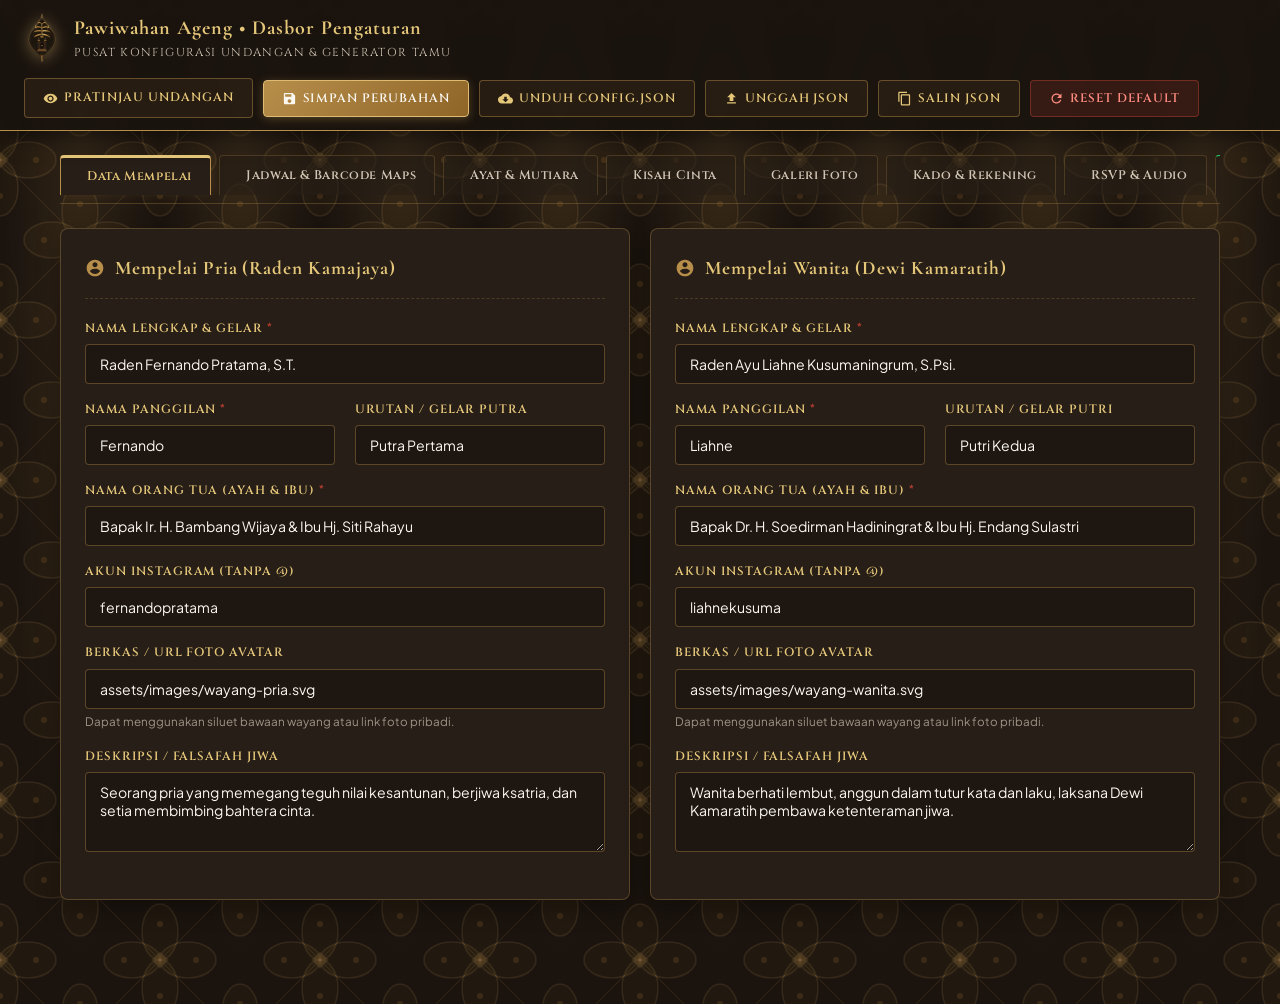
==== admin.html @ ea319f53 "first commit" ====
<!DOCTYPE html>
<html lang="id">
<head>
  <meta charset="UTF-8">
  <meta name="viewport" content="width=device-width, initial-scale=1.0">
  <title>Panel Pengaturan Undangan &amp; Generator Tamu — Javanese Wayang Heritage</title>
  <meta name="description" content="Dashboard pengaturan konten undangan pernikahan adat Jawa dan generator tautan tamu undangan.">
  <link rel="icon" type="image/svg+xml" href="assets/images/gunungan.svg">

  <!-- Core Stylesheets -->
  <link rel="stylesheet" href="assets/css/variables.css">
  <link rel="stylesheet" href="assets/css/base.css">
  <link rel="stylesheet" href="assets/css/admin.css">
</head>
<body class="admin-body">

  <!-- ========================================================================
       TOP NAVBAR / ACTION BAR
       ======================================================================== -->
  <header class="admin-navbar">
    <div class="admin-brand">
      <img src="assets/images/gunungan.svg" alt="Gunungan Wayang" class="admin-logo-img">
      <div>
        <h1 class="admin-brand-title">Pawiwahan Ageng &bull; Dasbor Pengaturan</h1>
        <div class="admin-brand-subtitle">Pusat Konfigurasi Undangan &amp; Generator Tamu</div>
      </div>
    </div>

    <div class="admin-actions">
      <a href="index.html" target="_blank" class="adm-btn adm-btn-outline" title="Buka Pratinjau Undangan di Tab Baru">
        <svg viewBox="0 0 24 24"><path d="M12 4.5C7 4.5 2.73 7.61 1 12c1.73 4.39 6 7.5 11 7.5s9.27-3.11 11-7.5c-1.73-4.39-6-7.5-11-7.5zM12 17c-2.76 0-5-2.24-5-5s2.24-5 5-5 5 2.24 5 5-2.24 5-5 5zm0-8c-1.66 0-3 1.34-3 3s1.34 3 3 3 3-1.34 3-3-1.34-3-3-3z"/></svg>
        Pratinjau Undangan
      </a>

      <button id="btnSaveConfig" type="button" class="adm-btn adm-btn-primary" title="Simpan perubahan langsung ke browser (LocalStorage)">
        <svg viewBox="0 0 24 24"><path d="M17 3H5c-1.11 0-2 .9-2 2v14c0 1.1.89 2 2 2h14c1.1 0 2-.9 2-2V7l-4-4zm-5 16c-1.66 0-3-1.34-3-3s1.34-3 3-3 3 1.34 3 3-1.34 3-3 3zm3-10H5V5h10v4z"/></svg>
        Simpan Perubahan
      </button>

      <button id="btnDownloadConfig" type="button" class="adm-btn adm-btn-outline" title="Unduh berkas config.json untuk diunggah saat deploy">
        <svg viewBox="0 0 24 24"><path d="M19.35 10.04C18.67 6.59 15.64 4 12 4 9.11 4 6.6 5.64 5.35 8.04 2.34 8.36 0 10.91 0 14c0 3.31 2.69 6 6 6h13c2.76 0 5-2.24 5-5 0-2.64-2.05-4.78-4.65-4.96zM17 13l-5 5-5-5h3V9h4v4h3z"/></svg>
        Unduh config.json
      </button>

      <button id="btnUploadConfig" type="button" class="adm-btn adm-btn-outline" title="Muat berkas config.json dari komputer">
        <svg viewBox="0 0 24 24"><path d="M9 16h6v-6h4l-7-7-7 7h4zm-4 2h14v2H5z"/></svg>
        Unggah JSON
      </button>

      <button id="btnCopyJson" type="button" class="adm-btn adm-btn-outline" title="Salin seluruh isi JSON ke clipboard">
        <svg viewBox="0 0 24 24"><path d="M16 1H4c-1.1 0-2 .9-2 2v14h2V3h12V1zm3 4H8c-1.1 0-2 .9-2 2v14c0 1.1.9 2 2 2h11c1.1 0 2-.9 2-2V7c0-1.1-.9-2-2-2zm0 16H8V7h11v14z"/></svg>
        Salin JSON
      </button>

      <button id="btnResetConfig" type="button" class="adm-btn adm-btn-danger" title="Kembalikan semua setelan ke bawaan awal">
        <svg viewBox="0 0 24 24"><path d="M17.65 6.35C16.2 4.9 14.21 4 12 4c-4.42 0-7.99 3.58-7.99 8s3.57 8 7.99 8c3.73 0 6.84-2.55 7.73-6h-2.08c-.82 2.33-3.04 4-5.65 4-3.31 0-6-2.69-6-6s2.69-6 6-6c1.66 0 3.14.69 4.22 1.78L13 11h7V4l-2.35 2.35z"/></svg>
        Reset Default
      </button>

      <input type="file" id="admFileInput" class="adm-hidden-file" accept=".json">
    </div>
  </header>

  <!-- ========================================================================
       MAIN DASHBOARD CONTAINER
       ======================================================================== -->
  <main class="admin-container">

    <!-- NAVIGATION TABS -->
    <nav class="admin-tabs" aria-label="Navigasi Pengaturan">
      <button type="button" class="admin-tab-btn is-active" data-tab="tabMempelai">
        <svg viewBox="0 0 24 24"><path d="M16 11c1.66 0 2.99-1.34 2.99-3S17.66 5 16 5c-1.66 0-3 1.34-3 3s1.34 3 3 3zm-8 0c1.66 0 2.99-1.34 2.99-3S9.66 5 8 5C6.34 5 5 6.34 5 8s1.34 3 3 3zm0 2c-2.33 0-7 1.17-7 3.5V19h14v-2.5c0-2.33-4.67-3.5-7-3.5zm8 0c-.29 0-.62.02-.97.05 1.16.84 1.97 1.97 1.97 3.45V19h6v-2.5c0-2.33-4.67-3.5-7-3.5z"/></svg>
        Data Mempelai
      </button>

      <button type="button" class="admin-tab-btn" data-tab="tabAcara">
        <svg viewBox="0 0 24 24"><path d="M19 4h-1V2h-2v2H8V2H6v2H5c-1.11 0-1.99.9-1.99 2L3 20c0 1.1.89 2 2 2h14c1.1 0 2-.9 2-2V6c0-1.1-.9-2-2-2zm0 16H5V9h14v11z"/></svg>
        Jadwal &amp; Barcode Maps
      </button>

      <button type="button" class="admin-tab-btn" data-tab="tabQuotes">
        <svg viewBox="0 0 24 24"><path d="M6 17h3l2-4V7H5v6h3zm8 0h3l2-4V7h-6v6h3z"/></svg>
        Ayat &amp; Mutiara
      </button>

      <button type="button" class="admin-tab-btn" data-tab="tabKisah">
        <svg viewBox="0 0 24 24"><path d="M12 21.35l-1.45-1.32C5.4 15.36 2 12.28 2 8.5 2 5.42 4.42 3 7.5 3c1.74 0 3.41.81 4.5 2.09C13.09 3.81 14.76 3 16.5 3 19.58 3 22 5.42 22 8.5c0 3.78-3.4 6.86-8.55 11.54L12 21.35z"/></svg>
        Kisah Cinta
      </button>

      <button type="button" class="admin-tab-btn" data-tab="tabGaleri">
        <svg viewBox="0 0 24 24"><path d="M21 19V5c0-1.1-.9-2-2-2H5c-1.1 0-2 .9-2 2v14c0 1.1.9 2 2 2h14c1.1 0 2-.9 2-2zM8.5 13.5l2.5 3.01L14.5 12l4.5 6H5l3.5-4.5z"/></svg>
        Galeri Foto
      </button>

      <button type="button" class="admin-tab-btn" data-tab="tabHadiah">
        <svg viewBox="0 0 24 24"><path d="M20 6h-2.18c.11-.31.18-.65.18-1 0-1.66-1.34-3-3-3-1.05 0-1.96.54-2.5 1.35l-.5.67-.5-.68C10.96 2.54 10.05 2 9 2 7.34 2 6 3.34 6 5c0 .35.07.69.18 1H4c-1.11 0-1.99.89-1.99 2L2 19c0 1.11.89 2 2 2h16c1.11 0 2-.89 2-2V8c0-1.11-.89-2-2-2zm-5-2c.55 0 1 .45 1 1s-.45 1-1 1-1-.45-1-1 .45-1 1-1zM9 4c.55 0 1 .45 1 1s-.45 1-1 1-1-.45-1-1 .45-1 1-1zm11 15H4v-2h16v2zm0-5H4V8h5.08L7 10.83 8.62 12 11 8.76l1-1.36 1 1.36L15.38 12 17 10.83 14.92 8H20v6z"/></svg>
        Kado &amp; Rekening
      </button>

      <button type="button" class="admin-tab-btn" data-tab="tabAudioRsvp">
        <svg viewBox="0 0 24 24"><path d="M12 3v10.55c-.59-.34-1.27-.55-2-.55-2.21 0-4 1.79-4 4s1.79 4 4 4 4-1.79 4-4V7h4V3h-6z"/></svg>
        RSVP &amp; Audio
      </button>

      <button type="button" class="admin-tab-btn" data-tab="tabGuestGen" style="border-top-color: #25D366; color: #72ECA2;">
        <svg viewBox="0 0 24 24"><path d="M20 2H4c-1.1 0-2 .9-2 2v18l4-4h14c1.1 0 2-.9 2-2V4c0-1.1-.9-2-2-2zm-2 12H6v-2h12v2zm0-3H6V9h12v2zm0-3H6V6h12v2z"/></svg>
        💌 Generator Tamu
      </button>

      <button type="button" class="admin-tab-btn" data-tab="tabBukuRawuh" style="border-top-color: #E5C77A; color: #FFE6A3;">
        <svg viewBox="0 0 24 24"><path d="M18 2H6c-1.1 0-2 .9-2 2v16c0 1.1.9 2 2 2h12c1.1 0 2-.9 2-2V4c0-1.1-.9-2-2-2zM6 4h5v8l-2.5-1.5L6 12V4z"/></svg>
        📖 Buku Rawuh (Data Asli)
      </button>
    </nav>

    <!-- ======================================================================
         TAB 1: DATA MEMPELAI
         ====================================================================== -->
    <section id="tabMempelai" class="admin-tab-panel is-active">
      <div class="adm-grid-2">
        <!-- Mempelai Pria -->
        <div class="admin-card">
          <div class="admin-card-header">
            <h2 class="admin-card-title">
              <svg viewBox="0 0 24 24"><path d="M12 2C6.48 2 2 6.48 2 12s4.48 10 10 10 10-4.48 10-10S17.52 2 12 2zm0 3c1.66 0 3 1.34 3 3s-1.34 3-3 3-3-1.34-3-3 1.34-3 3-3zm0 14.2c-2.5 0-4.71-1.28-6-3.22.03-1.99 4-3.08 6-3.08 1.99 0 5.97 1.09 6 3.08-1.29 1.94-3.5 3.22-6 3.22z"/></svg>
              Mempelai Pria (Raden Kamajaya)
            </h2>
          </div>

          <div class="adm-form-group">
            <label class="adm-label">Nama Lengkap &amp; Gelar <span class="req">*</span></label>
            <input type="text" id="cfgPriaNamaLengkap" class="adm-input" placeholder="Raden Fernando Pratama, S.T.">
          </div>

          <div class="adm-grid-2">
            <div class="adm-form-group">
              <label class="adm-label">Nama Panggilan <span class="req">*</span></label>
              <input type="text" id="cfgPriaNamaPanggilan" class="adm-input" placeholder="Fernando">
            </div>
            <div class="adm-form-group">
              <label class="adm-label">Urutan / Gelar Putra</label>
              <input type="text" id="cfgPriaGelar" class="adm-input" placeholder="Putra Pertama">
            </div>
          </div>

          <div class="adm-form-group">
            <label class="adm-label">Nama Orang Tua (Ayah &amp; Ibu) <span class="req">*</span></label>
            <input type="text" id="cfgPriaOrangTua" class="adm-input" placeholder="Bapak Ir. H. Bambang Wijaya &amp; Ibu Hj. Siti Rahayu">
          </div>

          <div class="adm-form-group">
            <label class="adm-label">Akun Instagram (tanpa @)</label>
            <input type="text" id="cfgPriaInstagram" class="adm-input" placeholder="fernandopratama">
          </div>

          <div class="adm-form-group">
            <label class="adm-label">Berkas / URL Foto Avatar</label>
            <input type="text" id="cfgPriaFoto" class="adm-input" placeholder="assets/images/wayang-pria.svg">
            <div class="adm-help">Dapat menggunakan siluet bawaan wayang atau link foto pribadi.</div>
          </div>

          <div class="adm-form-group">
            <label class="adm-label">Deskripsi / Falsafah Jiwa</label>
            <textarea id="cfgPriaDeskripsi" class="adm-textarea" placeholder="Seorang pria yang memegang teguh nilai kesantunan..."></textarea>
          </div>
        </div>

        <!-- Mempelai Wanita -->
        <div class="admin-card">
          <div class="admin-card-header">
            <h2 class="admin-card-title">
              <svg viewBox="0 0 24 24"><path d="M12 2C6.48 2 2 6.48 2 12s4.48 10 10 10 10-4.48 10-10S17.52 2 12 2zm0 3c1.66 0 3 1.34 3 3s-1.34 3-3 3-3-1.34-3-3 1.34-3 3-3zm0 14.2c-2.5 0-4.71-1.28-6-3.22.03-1.99 4-3.08 6-3.08 1.99 0 5.97 1.09 6 3.08-1.29 1.94-3.5 3.22-6 3.22z"/></svg>
              Mempelai Wanita (Dewi Kamaratih)
            </h2>
          </div>

          <div class="adm-form-group">
            <label class="adm-label">Nama Lengkap &amp; Gelar <span class="req">*</span></label>
            <input type="text" id="cfgWanitaNamaLengkap" class="adm-input" placeholder="Raden Ayu Liahne Kusumaningrum, S.Psi.">
          </div>

          <div class="adm-grid-2">
            <div class="adm-form-group">
              <label class="adm-label">Nama Panggilan <span class="req">*</span></label>
              <input type="text" id="cfgWanitaNamaPanggilan" class="adm-input" placeholder="Liahne">
            </div>
            <div class="adm-form-group">
              <label class="adm-label">Urutan / Gelar Putri</label>
              <input type="text" id="cfgWanitaGelar" class="adm-input" placeholder="Putri Kedua">
            </div>
          </div>

          <div class="adm-form-group">
            <label class="adm-label">Nama Orang Tua (Ayah &amp; Ibu) <span class="req">*</span></label>
            <input type="text" id="cfgWanitaOrangTua" class="adm-input" placeholder="Bapak Dr. H. Soedirman Hadiningrat &amp; Ibu Hj. Endang Sulastri">
          </div>

          <div class="adm-form-group">
            <label class="adm-label">Akun Instagram (tanpa @)</label>
            <input type="text" id="cfgWanitaInstagram" class="adm-input" placeholder="liahnekusuma">
          </div>

          <div class="adm-form-group">
            <label class="adm-label">Berkas / URL Foto Avatar</label>
            <input type="text" id="cfgWanitaFoto" class="adm-input" placeholder="assets/images/wayang-wanita.svg">
            <div class="adm-help">Dapat menggunakan siluet bawaan wayang atau link foto pribadi.</div>
          </div>

          <div class="adm-form-group">
            <label class="adm-label">Deskripsi / Falsafah Jiwa</label>
            <textarea id="cfgWanitaDeskripsi" class="adm-textarea" placeholder="Wanita berhati lembut, anggun dalam tutur kata dan laku..."></textarea>
          </div>
        </div>
      </div>
    </section>

    <!-- ======================================================================
         TAB 2: JADWAL ACARA & BARCODE GOOGLE MAPS
         ====================================================================== -->
    <section id="tabAcara" class="admin-tab-panel">
      <!-- Target Countdown -->
      <div class="admin-card">
        <div class="admin-card-header">
          <h2 class="admin-card-title">Target Hitung Mundur (Countdown Timer)</h2>
        </div>
        <div class="adm-form-group">
          <label class="adm-label">Tanggal &amp; Waktu Dimulainya Acara</label>
          <input type="text" id="cfgCountdownTarget" class="adm-input" placeholder="2026-10-24T08:00:00+07:00">
          <div class="adm-help">Format ISO: YYYY-MM-DDTHH:MM:SS+07:00 (Contoh: 2026-10-24T08:00:00+07:00)</div>
        </div>
      </div>

      <div class="adm-grid-2">
        <!-- Akad Nikah -->
        <div class="admin-card">
          <div class="admin-card-header">
            <h2 class="admin-card-title">Adicara I: Akad Nikah / Ijab Kabul</h2>
          </div>
          <div class="adm-form-group">
            <label class="adm-label">Judul Sesi</label>
            <input type="text" id="cfgAkadJudul" class="adm-input" placeholder="Ijab Kabul / Akad Nikah">
          </div>
          <div class="adm-grid-2">
            <div class="adm-form-group">
              <label class="adm-label">Hari &amp; Pasaran</label>
              <input type="text" id="cfgAkadHari" class="adm-input" placeholder="Sabtu Legi">
            </div>
            <div class="adm-form-group">
              <label class="adm-label">Tanggal Lengkap</label>
              <input type="text" id="cfgAkadTanggal" class="adm-input" placeholder="24 Oktober 2026">
            </div>
          </div>
          <div class="adm-form-group">
            <label class="adm-label">Waktu / Jam Pelaksanaan</label>
            <input type="text" id="cfgAkadWaktu" class="adm-input" placeholder="08.00 - 10.00 WIB">
          </div>
          <div class="adm-form-group">
            <label class="adm-label">Nama Tempat / Gedung</label>
            <input type="text" id="cfgAkadTempat" class="adm-input" placeholder="Pendopo Agung Royal Ambarrukmo">
          </div>
          <div class="adm-form-group">
            <label class="adm-label">Alamat Lengkap Tempat</label>
            <textarea id="cfgAkadAlamat" class="adm-textarea" placeholder="Jl. Laksda Adisucipto No.81, Ambarukmo, Sleman, D.I. Yogyakarta"></textarea>
          </div>
          <div class="adm-form-group">
            <label class="adm-label">Tautan Google Maps</label>
            <input type="url" id="cfgAkadGmapsUrl" class="adm-input" placeholder="https://maps.google.com/?q=...">
          </div>
        </div>

        <!-- Resepsi -->
        <div class="admin-card">
          <div class="admin-card-header">
            <h2 class="admin-card-title">Adicara II: Pahargyan / Resepsi</h2>
          </div>
          <div class="adm-form-group">
            <label class="adm-label">Judul Sesi</label>
            <input type="text" id="cfgResepsiJudul" class="adm-input" placeholder="Pahargyan Temanten / Resepsi">
          </div>
          <div class="adm-grid-2">
            <div class="adm-form-group">
              <label class="adm-label">Hari &amp; Pasaran</label>
              <input type="text" id="cfgResepsiHari" class="adm-input" placeholder="Sabtu Legi">
            </div>
            <div class="adm-form-group">
              <label class="adm-label">Tanggal Lengkap</label>
              <input type="text" id="cfgResepsiTanggal" class="adm-input" placeholder="24 Oktober 2026">
            </div>
          </div>
          <div class="adm-form-group">
            <label class="adm-label">Waktu / Jam Pelaksanaan</label>
            <input type="text" id="cfgResepsiWaktu" class="adm-input" placeholder="11.00 - 14.00 WIB">
          </div>
          <div class="adm-form-group">
            <label class="adm-label">Nama Tempat / Gedung</label>
            <input type="text" id="cfgResepsiTempat" class="adm-input" placeholder="Bale Mangunharjo, Royal Ambarrukmo">
          </div>
          <div class="adm-form-group">
            <label class="adm-label">Alamat Lengkap Tempat</label>
            <textarea id="cfgResepsiAlamat" class="adm-textarea" placeholder="Jl. Laksda Adisucipto No.81, Ambarukmo, Sleman, D.I. Yogyakarta"></textarea>
          </div>
          <div class="adm-form-group">
            <label class="adm-label">Tautan Google Maps</label>
            <input type="url" id="cfgResepsiGmapsUrl" class="adm-input" placeholder="https://maps.google.com/?q=...">
          </div>
        </div>
      </div>

      <!-- BARCODE GOOGLE MAPS CARD CONFIGURATION (PENGGANTI QRIS) -->
      <div class="admin-card" style="border: 1.5px solid var(--color-gold-prada);">
        <div class="admin-card-header">
          <h2 class="admin-card-title">
            <svg viewBox="0 0 24 24"><path d="M12 2C8.13 2 5 5.13 5 9c0 5.25 7 13 7 13s7-7.75 7-13c0-3.87-3.13-7-7-7zm0 9.5c-1.38 0-2.5-1.12-2.5-2.5s1.12-2.5 2.5-2.5 2.5 1.12 2.5 2.5-1.12 2.5-2.5 2.5z"/></svg>
            Barcode Navigasi Google Maps (Pengganti Barcode QRIS)
          </h2>
          <div>
            <label style="cursor: pointer; display: flex; align-items: center; gap: 8px; font-size: 0.82rem; color: var(--color-gold-light);">
              <input type="checkbox" id="cfgBarcodeTampilkan" checked> Tampilkan di Undangan
            </label>
          </div>
        </div>

        <p class="admin-card-desc">
          Barcode QR Code ini menggantikan fungsi QRIS. Tamu dapat memindai barcode menggunakan kamera ponsel pintar mereka untuk membuka rute navigasi Google Maps langsung ke sasana pernikahan.
        </p>

        <div class="adm-grid-2" style="margin-top: 16px;">
          <div>
            <div class="adm-form-group">
              <label class="adm-label">Judul Kartu Barcode</label>
              <input type="text" id="cfgBarcodeJudul" class="adm-input" placeholder="Pindai Barcode Google Maps">
            </div>
            <div class="adm-form-group">
              <label class="adm-label">Tautan URL Google Maps (Akan di-generate otomatis jadi QR Code)</label>
              <input type="url" id="cfgBarcodeUrl" class="adm-input" placeholder="https://maps.google.com/?q=Pendopo+Agung+Royal+Ambarrukmo">
              <div class="adm-help">Setiap perubahan URL di atas akan seketika memperbarui gambar barcode di samping kanan.</div>
            </div>
            <div class="adm-form-group">
              <label class="adm-label">Petunjuk Pemindaian (Deskripsi Singkat)</label>
              <textarea id="cfgBarcodeKet" class="adm-textarea" placeholder="Arahkan kodhak / kamera ponsel panjenengan dhateng kode barcode ing ngandhap menika..."></textarea>
            </div>
          </div>

          <!-- Live QR Code Preview Box -->
          <div>
            <div class="adm-qr-preview-box">
              <div class="adm-qr-img-wrap">
                <img id="admQrPreviewImg" src="" alt="Pratinjau Barcode Google Maps">
              </div>
              <div class="adm-qr-info">
                <h4>Pratinjau Barcode Aktif</h4>
                <p>QR Code ini terhubung langsung ke tautan navigasi Google Maps tempat pernikahan Anda.</p>
                <span class="guest-badge vip">Siap Scan Ponsel</span>
              </div>
            </div>
          </div>
        </div>
      </div>
    </section>

    <!-- ======================================================================
         TAB 3: AYAT & MUTIARA HIKMAH
         ====================================================================== -->
    <section id="tabQuotes" class="admin-tab-panel">
      <div class="admin-card">
        <div class="admin-card-header">
          <h2 class="admin-card-title">Ayat Suci &amp; Falsafah Tresna</h2>
        </div>

        <div class="adm-form-group">
          <label class="adm-label">Teks Ayat Suci / Kutipan Utama</label>
          <textarea id="cfgQuotesTeks" class="adm-textarea" rows="4" placeholder="Dan di antara tanda-tanda (kebesaran)-Nya ialah Dia menciptakan pasangan-pasangan untukmu..."></textarea>
        </div>

        <div class="adm-grid-2">
          <div class="adm-form-group">
            <label class="adm-label">Sumber Kutipan / Ayat</label>
            <input type="text" id="cfgQuotesSumber" class="adm-input" placeholder="QS. Ar-Rum: 21">
          </div>
          <div class="adm-form-group">
            <label class="adm-label">Falsafah Budaya Jawa</label>
            <input type="text" id="cfgQuotesFalsafah" class="adm-input" placeholder="Cakra Manggilingan Tresna — Manunggaling Roso...">
          </div>
        </div>
      </div>
    </section>

    <!-- ======================================================================
         TAB 4: KISAH CINTA (KIDUNG TRESNA)
         ====================================================================== -->
    <section id="tabKisah" class="admin-tab-panel">
      <div class="admin-card">
        <div class="admin-card-header">
          <h2 class="admin-card-title">Kidung Tresna (Timeline Perjalanan Cinta)</h2>
          <button type="button" id="btnAddKisah" class="adm-btn adm-btn-primary adm-btn-sm">+ Tambah Momen</button>
        </div>
        <p class="admin-card-desc">Tambahkan jejak langkah pertemuan, ikrar janji, hingga prosesi pernikahan suci.</p>

        <div id="kisahRepeater" style="margin-top: 16px;">
          <!-- Populated dynamically via admin.js -->
        </div>
      </div>
    </section>

    <!-- ======================================================================
         TAB 5: GALERI FOTO
         ====================================================================== -->
    <section id="tabGaleri" class="admin-tab-panel">
      <div class="admin-card">
        <div class="admin-card-header">
          <h2 class="admin-card-title">Galeri Katresnan (Dokumentasi Foto)</h2>
          <button type="button" id="btnAddGaleri" class="adm-btn adm-btn-primary adm-btn-sm">+ Tambah Foto</button>
        </div>
        <p class="admin-card-desc">Masukkan tautan URL foto prewedding atau dokumentasi pengantin (mendukung URL gambar publik Unsplash, Cloudinary, Imgur, atau assets lokal).</p>

        <div id="galeriRepeater" style="margin-top: 16px;">
          <!-- Populated dynamically via admin.js -->
        </div>
      </div>
    </section>

    <!-- ======================================================================
         TAB 6: KADO & REKENING BANK
         ====================================================================== -->
    <section id="tabHadiah" class="admin-tab-panel">
      <div class="admin-card">
        <div class="admin-card-header">
          <h2 class="admin-card-title">Tandha Katresnan (Kado Digital &amp; Rekening Bank)</h2>
          <button type="button" id="btnAddRekening" class="adm-btn adm-btn-primary adm-btn-sm">+ Tambah Rekening</button>
        </div>

        <div class="adm-form-group">
          <label class="adm-label">Kalimat Pengantar Hadiah Digital</label>
          <textarea id="cfgHadiahDesc" class="adm-textarea" rows="2" placeholder="Doa restu panjenengan sedaya sampun dados berkah..."></textarea>
        </div>

        <div id="rekeningRepeater">
          <!-- Populated dynamically via admin.js -->
        </div>
      </div>

      <!-- Kado Fisik -->
      <div class="admin-card">
        <div class="admin-card-header">
          <h2 class="admin-card-title">Pengiriman Kado Fisik</h2>
        </div>

        <div class="adm-grid-2">
          <div class="adm-form-group">
            <label class="adm-label">Nama Penerima</label>
            <input type="text" id="cfgKadoPenerima" class="adm-input" placeholder="Liahne &amp; Fernando">
          </div>
          <div class="adm-form-group">
            <label class="adm-label">Nomor Telepon / WhatsApp</label>
            <input type="text" id="cfgKadoTelepon" class="adm-input" placeholder="0812-3456-7890">
          </div>
        </div>

        <div class="adm-form-group">
          <label class="adm-label">Alamat Lengkap Pengiriman</label>
          <textarea id="cfgKadoAlamat" class="adm-textarea" placeholder="Komplek Bale Asri No. 12, Caturtunggal, Depok, Sleman, D.I. Yogyakarta 55281"></textarea>
        </div>
      </div>
    </section>

    <!-- ======================================================================
         TAB 7: RSVP & MUSIK
         ====================================================================== -->
    <section id="tabAudioRsvp" class="admin-tab-panel">
      <div class="adm-grid-2">
        <!-- RSVP -->
        <div class="admin-card">
          <div class="admin-card-header">
            <h2 class="admin-card-title">Konfirmasi Kehadiran (RSVP)</h2>
          </div>

          <div class="adm-form-group">
            <label class="adm-label">Nomor WhatsApp Penerima Konfirmasi <span class="req">*</span></label>
            <input type="text" id="cfgRsvpWa" class="adm-input" placeholder="6281234567890">
            <div class="adm-help">Format nomor internasional diawali 62 tanpa spasi atau tanda hubung.</div>
          </div>

          <div class="adm-form-group">
            <label class="adm-label">Pesan Pembuka Default</label>
            <textarea id="cfgRsvpPesan" class="adm-textarea" placeholder="Sugeng rawuh! Kula ngaturaken matur nuwun inggil serat sedhahanipun."></textarea>
          </div>
        </div>

        <!-- Audio -->
        <div class="admin-card">
          <div class="admin-card-header">
            <h2 class="admin-card-title">Musik Latar Belakang (Gamelan / MP3)</h2>
          </div>

          <div class="adm-form-group">
            <label class="adm-label">Judul Gending / Lagu</label>
            <input type="text" id="cfgAudioJudul" class="adm-input" placeholder="Wonderful Gamelan Indonesia Traditional Music">
          </div>

          <div class="adm-form-group">
            <label class="adm-label">Mode Pemutar Audio</label>
            <select id="cfgAudioMode" class="adm-select">
              <option value="file">File MP3 Audio (assets/audio/gamelan.mp3)</option>
              <option value="synthesizer">Synthesizer Gamelan Slendro (Web Audio API Mandiri Rp0)</option>
            </select>
          </div>

          <div class="adm-form-group">
            <label class="adm-label">Lokasi / URL Berkas MP3</label>
            <input type="text" id="cfgAudioSrc" class="adm-input" placeholder="assets/audio/gamelan.mp3">
            <div class="adm-help">Jika file audio tidak ditemukan, sistem otomatis beralih ke synthesizer gamelan mandiri.</div>
          </div>
        </div>
      </div>
    </section>

    <!-- ======================================================================
         TAB 8: GENERATOR TAMU UNDANGAN ("ganerate tamunya jangan lupa")
         ====================================================================== -->
    <section id="tabGuestGen" class="admin-tab-panel">
      <!-- Domain Base URL Setting -->
      <div class="admin-card" style="border: 1.5px solid #25D366;">
        <div class="admin-card-header">
          <h2 class="admin-card-title" style="color: #72ECA2;">
            <svg viewBox="0 0 24 24"><path d="M12 2C6.48 2 2 6.48 2 12s4.48 10 10 10 10-4.48 10-10S17.52 2 12 2zm-1 17.93c-3.95-.49-7-3.85-7-7.93 0-.62.08-1.21.21-1.79L9 15v1c0 1.1.9 2 2 2v1.93zm6.9-2.54c-.26-.81-1-1.39-1.9-1.39h-1v-3c0-.55-.45-1-1-1H8v-2h2c.55 0 1-.45 1-1V7h2c1.1 0 2-.9 2-2v-.41c2.93 1.19 5 4.06 5 7.41 0 2.08-.8 3.97-2.1 5.39z"/></svg>
            Tautan Dasar Website Undangan (Domain URL)
          </h2>
        </div>
        <div class="adm-form-group">
          <label class="adm-label">URL Undangan Pernikahan Anda</label>
          <input type="url" id="guestBaseUrl" class="adm-input" placeholder="https://liahne-fernando.vercel.app/index.html">
          <div class="adm-help">Otomatis mendeteksi domain tempat undangan di-hosting. Jika sudah memiliki domain kustom (misal: <code>https://liahnefernando.com/</code>), masukkan di sini agar link yang dibagikan tepat.</div>
        </div>
      </div>

      <!-- Kustomisasi Template WhatsApp -->
      <div class="admin-card">
        <div class="admin-card-header">
          <h2 class="admin-card-title">Kustomisasi Pesan Pengantar WhatsApp</h2>
        </div>
        <p class="admin-card-desc">Variabel yang tersedia: <code>{nama}</code>, <code>{kategori}</code>, <code>{mempelai}</code>, <code>{tanggal}</code>, <code>{tempat}</code>, <code>{link}</code>.</p>
        <div class="adm-form-group">
          <textarea id="waTemplateText" class="adm-textarea" rows="6" placeholder="Ketik template pesan WhatsApp..."></textarea>
        </div>
      </div>

      <div class="adm-grid-2">
        <!-- Generator Satuan (Single Guest) -->
        <div class="admin-card">
          <div class="admin-card-header">
            <h2 class="admin-card-title">1. Generator Link Tamu Satuan</h2>
          </div>

          <div class="adm-form-group">
            <label class="adm-label">Nama Tamu Undangan <span class="req">*</span></label>
            <input type="text" id="guestSingleName" class="adm-input" placeholder="Bapak Joko Santoso &amp; Keluarga">
          </div>

          <div class="adm-grid-2">
            <div class="adm-form-group">
              <label class="adm-label">Kategori / Badge Tamu</label>
              <select id="guestSingleCategory" class="adm-select">
                <option value="VIP">VIP</option>
                <option value="Keluarga Besar">Keluarga Besar</option>
                <option value="Rekan Kerja">Rekan Kerja</option>
                <option value="Sahabat Karib">Sahabat Karib</option>
                <option value="Tamu Kehormatan">Tamu Kehormatan</option>
                <option value="Tamu Undangan" selected>Tamu Undangan</option>
              </select>
            </div>
            <div class="adm-form-group">
              <label class="adm-label">Nomor WhatsApp (Opsional)</label>
              <input type="text" id="guestSinglePhone" class="adm-input" placeholder="08123456789">
            </div>
          </div>

          <div class="adm-form-group">
            <label class="adm-label">Hasil Tautan Khusus Tamu</label>
            <input type="text" id="singleGuestLinkResult" class="adm-input" readonly style="font-weight:600; color:var(--color-gold-light); background:#17110C;">
          </div>

          <div style="display: flex; gap: 8px; flex-wrap: wrap; margin-top: 12px;">
            <button type="button" id="btnCopySingleLink" class="adm-btn adm-btn-primary adm-btn-sm">
              <svg viewBox="0 0 24 24"><path d="M16 1H4c-1.1 0-2 .9-2 2v14h2V3h12V1zm3 4H8c-1.1 0-2 .9-2 2v14c0 1.1.9 2 2 2h11c1.1 0 2-.9 2-2V7c0-1.1-.9-2-2-2zm0 16H8V7h11v14z"/></svg>
              Salin Tautan
            </button>
            <button type="button" id="btnSendSingleWa" class="adm-btn adm-btn-success adm-btn-sm">
              <svg viewBox="0 0 24 24"><path d="M2.01 21L23 12 2.01 3 2 10l15 2-15 2z"/></svg>
              Kirim via WhatsApp
            </button>
            <a id="btnTestSingleLink" href="#" target="_blank" class="adm-btn adm-btn-outline adm-btn-sm">
              Buka Undangan Tamu Ini
            </a>
          </div>

          <!-- WA Message Preview -->
          <div style="margin-top: 16px;">
            <label class="adm-label">Pratinjau Teks WhatsApp:</label>
            <pre id="singleGuestWaPreview" style="background:#120D09; border:1px solid rgba(184,142,75,0.2); padding:12px; border-radius:var(--radius-sm); font-size:0.75rem; color:#E3DAC9; white-space:pre-wrap; max-height:140px; overflow-y:auto;"></pre>
          </div>
        </div>

        <!-- Generator Massal (Batch Guest) - Super Mudah -->
        <div class="admin-card">
          <div class="admin-card-header">
            <h2 class="admin-card-title">2. Generator Tamu Massal (Batch) &bull; Super Cepat</h2>
          </div>
          <p class="admin-card-desc">
            Masukkan daftar nama tamu (1 nama per baris). Anda bebas menempel langsung dari WhatsApp, Excel, Word, atau mengunggah berkas CSV/TXT.
          </p>

          <div style="display: flex; gap: 8px; flex-wrap: wrap; margin-bottom: 12px;">
            <button type="button" id="btnLoadSampleGuests" class="adm-btn adm-btn-outline adm-btn-sm" title="Isi otomatis contoh daftar nama">
              💡 Pasang Contoh Nama
            </button>
            <button type="button" id="btnUploadGuestFile" class="adm-btn adm-btn-outline adm-btn-sm" title="Impor daftar nama dari file TXT atau CSV">
              📁 Unggah File CSV / TXT
            </button>
            <button type="button" id="btnCleanGuestText" class="adm-btn adm-btn-outline adm-btn-sm" title="Hapus nomor urut dan simbol otomatis">
              🧹 Rapikan Format Teks
            </button>
            <button type="button" id="btnClearGuestText" class="adm-btn adm-btn-danger adm-btn-sm" title="Kosongkan kolom input">
              🗑️ Kosongkan
            </button>
            <input type="file" id="guestBatchFileInput" accept=".csv,.txt,.tsv" class="adm-hidden-file">
          </div>

          <div class="adm-grid-2">
            <div class="adm-form-group">
              <label class="adm-label">Kategori Bawaan untuk Semua Tamu</label>
              <select id="guestBatchDefaultCategory" class="adm-select">
                <option value="Tamu Undangan" selected>Tamu Undangan</option>
                <option value="VIP">VIP</option>
                <option value="Keluarga Besar">Keluarga Besar</option>
                <option value="Rekan Kerja">Rekan Kerja</option>
                <option value="Sahabat Karib">Sahabat Karib</option>
              </select>
            </div>
            <div class="adm-form-group">
              <label class="adm-label">Tips Format Bebas</label>
              <div style="font-size: 0.76rem; color: var(--admin-text-muted); padding: 8px 12px; background: rgba(18,13,9,0.5); border-radius: var(--radius-sm); border: 1px dashed rgba(184,142,75,0.25);">
                Mendukung teks biasa (contoh: <code>Budi Santoso</code>) atau format lengkap: <code>Nama | Kategori | Nomor HP</code>
              </div>
            </div>
          </div>

          <div class="adm-form-group">
            <label class="adm-label">Daftar Nama Tamu (Satu Nama per Baris)</label>
            <textarea id="guestBatchText" class="adm-textarea" rows="6" placeholder="Budi Santoso&#10;Siti Rahayu&#10;Keluarga Bpk. Bambang | VIP&#10;Dimas Suryo | Sahabat | 081234567890"></textarea>
          </div>

          <button type="button" id="btnGenBatchGuests" class="adm-btn adm-btn-primary" style="width: 100%; font-size: 0.88rem; padding: 12px;">
            ⚡ Generate Semua Tautan Tamu Sekaligus
          </button>
        </div>
      </div>

      <!-- Batch Result Table with Tracker & Progress -->
      <div class="admin-card" style="margin-top: 24px;">
        <div class="admin-card-header">
          <h2 class="admin-card-title">
            Daftar &amp; Pelacakan Pengiriman Undangan
            <span id="batchGuestCount" class="guest-badge vip" style="margin-left: 8px;">0 Tamu</span>
          </h2>
          <div style="display: flex; gap: 8px; flex-wrap: wrap;">
            <button type="button" id="btnCopyAllWa" class="adm-btn adm-btn-outline adm-btn-sm">
              📋 Salin Semua Broadcast WA
            </button>
            <button type="button" id="btnExportCsv" class="adm-btn adm-btn-outline adm-btn-sm">
              📊 Unduh CSV (Excel)
            </button>
            <button type="button" id="btnExportTxt" class="adm-btn adm-btn-outline adm-btn-sm">
              📄 Unduh TXT
            </button>
            <button type="button" id="btnMarkAllSent" class="adm-btn adm-btn-outline adm-btn-sm" title="Tandai semua tamu sudah dikirimi">
              ✅ Tandai Semua Terkirim
            </button>
            <button type="button" id="btnClearBatchTable" class="adm-btn adm-btn-danger adm-btn-sm" title="Hapus daftar tamu hasil generate">
              🗑️ Bersihkan Tabel
            </button>
          </div>
        </div>

        <!-- Progres Pengiriman Visual Tracker -->
        <div class="guest-progress-box">
          <div class="guest-progress-info">
            <span id="guestProgressText" class="guest-progress-text">Progres Pengiriman: 0 dari 0 tamu terkirim (0%)</span>
            <div class="guest-progress-bar">
              <div id="guestProgressFill" class="guest-progress-fill"></div>
            </div>
          </div>
          <div style="font-size: 0.75rem; color: var(--admin-text-muted);">
            Klik tombol status atau tombol <strong>WA / Salin Pesan</strong> untuk otomatis menandai terkirim.
          </div>
        </div>

        <!-- Filter & Search Toolbar -->
        <div class="guest-filter-row">
          <div class="guest-filter-pills">
            <button type="button" class="guest-filter-btn is-active" data-filter="all">Semua (<span id="countFilterAll">0</span>)</button>
            <button type="button" class="guest-filter-btn" data-filter="unsent">⏳ Belum Dikirim (<span id="countFilterUnsent">0</span>)</button>
            <button type="button" class="guest-filter-btn" data-filter="sent">✅ Sudah Dikirim (<span id="countFilterSent">0</span>)</button>
          </div>
          <div>
            <input type="text" id="guestSearchInput" class="adm-input guest-search-input" placeholder="🔍 Cari nama tamu...">
          </div>
        </div>

        <div class="guest-table-wrap">
          <table class="guest-table">
            <thead>
              <tr>
                <th style="width: 40px;">No</th>
                <th>Nama Tamu</th>
                <th>Kategori</th>
                <th style="width: 130px;">Status Kirim</th>
                <th>Tautan Khusus Undangan</th>
                <th style="width: 220px;">Aksi Cepat</th>
              </tr>
            </thead>
            <tbody id="batchGuestTableBody">
              <tr>
                <td colspan="6" style="text-align: center; color: var(--admin-text-muted); padding: 30px;">
                  Belum ada data tamu yang digenerate. Masukkan nama tamu pada formulir di atas lalu klik "Generate Semua Tautan Tamu Sekaligus".
                </td>
              </tr>
            </tbody>
          </table>
        </div>
      </div>
    </section>

    <!-- ======================================================================
         TAB 9: BUKU RAWUH & KONFIRMASI TAMU (DATA ASLI)
         ====================================================================== -->
    <section id="tabBukuRawuh" class="admin-tab-panel">
      <div class="admin-card" style="border: 1.5px solid var(--color-gold-prada);">
        <div class="admin-card-header">
          <h2 class="admin-card-title">
            <svg viewBox="0 0 24 24"><path d="M19 3H5c-1.1 0-2 .9-2 2v14c0 1.1.9 2 2 2h14c1.1 0 2-.9 2-2V5c0-1.1-.9-2-2-2zm-5 14H7v-2h7v2zm3-4H7v-2h10v2zm0-4H7V7h10v2z"/></svg>
            Statistik Kehadiran &amp; Buku Rawuh (Data Asli)
          </h2>
          <div style="display: flex; gap: 8px; flex-wrap: wrap;">
            <button type="button" id="btnRefreshBukuRawuh" class="adm-btn adm-btn-outline adm-btn-sm">🔄 Muat Ulang</button>
            <button type="button" id="btnExportBukuRawuhCsv" class="adm-btn adm-btn-primary adm-btn-sm">📊 Unduh CSV (Excel)</button>
            <button type="button" id="btnClearBukuRawuh" class="adm-btn adm-btn-danger adm-btn-sm">🗑️ Reset Buku</button>
          </div>
        </div>

        <div class="adm-grid-3" style="margin-top: 16px;">
          <div class="adm-card" style="background: rgba(18, 13, 9, 0.6); padding: 16px; margin: 0; text-align: center;">
            <div style="font-size: 0.72rem; color: var(--admin-text-muted); text-transform: uppercase;">Total Konfirmasi Masuk</div>
            <div id="statTotalRsvp" style="font-family: var(--font-title); font-size: 1.8rem; font-weight: 700; color: var(--color-gold-light); margin-top: 4px;">0</div>
          </div>
          <div class="adm-card" style="background: rgba(18, 13, 9, 0.6); padding: 16px; margin: 0; text-align: center;">
            <div style="font-size: 0.72rem; color: var(--admin-text-muted); text-transform: uppercase;">Pasti Rawuh (Hadir)</div>
            <div id="statHadirRsvp" style="font-family: var(--font-title); font-size: 1.8rem; font-weight: 700; color: #25D366; margin-top: 4px;">0 Tamu</div>
            <div id="statTotalPax" style="font-size: 0.75rem; color: rgba(250,246,240,0.6); margin-top: 2px;">(0 Porsi / Pax)</div>
          </div>
          <div class="adm-card" style="background: rgba(18, 13, 9, 0.6); padding: 16px; margin: 0; text-align: center;">
            <div style="font-size: 0.72rem; color: var(--admin-text-muted); text-transform: uppercase;">Mboten Rawuh / Ragu</div>
            <div id="statAbsenRsvp" style="font-family: var(--font-title); font-size: 1.8rem; font-weight: 700; color: var(--admin-danger); margin-top: 4px;">0</div>
          </div>
        </div>

        <p class="admin-card-desc" style="margin-top: 20px;">
          Di bawah ini adalah data asli dari kiriman formulir RSVP &amp; doa restu yang diisi oleh para tamu undangan secara nyata melalui website.
        </p>

        <div class="guest-table-wrap" style="margin-top: 14px;">
          <table class="guest-table">
            <thead>
              <tr>
                <th style="width: 40px;">No</th>
                <th style="width: 140px;">Waktu Kirim</th>
                <th>Nama Tamu</th>
                <th>Status &amp; Jumlah</th>
                <th>Doa &amp; Ucapan Restu</th>
                <th style="width: 90px;">Aksi</th>
              </tr>
            </thead>
            <tbody id="bukuRawuhTableBody">
              <tr>
                <td colspan="6" style="text-align: center; color: var(--admin-text-muted); padding: 30px;">
                  Belum ada ucapan atau konfirmasi dari tamu undangan.
                </td>
              </tr>
            </tbody>
          </table>
        </div>
      </div>
    </section>
  </main>

  <!-- ========================================================================
       TOAST FEEDBACK NOTICE
       ======================================================================== -->
  <div id="admToast" class="adm-toast" role="alert">
    <svg viewBox="0 0 24 24" style="width:20px; height:20px; fill:var(--color-gold-light);"><path d="M9 16.17L4.83 12l-1.42 1.41L9 19 21 7l-1.41-1.41z"/></svg>
    <span id="admToastText">Perubahan berhasil disimpan!</span>
  </div>

  <!-- Scripts -->
  <script src="assets/js/admin.js"></script>
</body>
</html>
---- assets/css/variables.css ----
/* ==========================================================================
   DESIGN TOKENS — JAVANESE WAYANG HERITAGE
   ========================================================================== */

:root {
  /* Color Palette - Authentic Javanese Heritage */
  --color-bg-parchment: #F4EFE6;      /* Latar kertas dluwang / lawas */
  --color-bg-card: #FAF6F0;           /* Kartu konten dengan kontras halus */
  --color-bg-card-subtle: #EFE8DC;    /* Kartu ornamen sekunder */
  
  --color-dark-jawa: #231913;         /* Coklat tua temaram keraton */
  --color-dark-surface: #18110D;      /* Latar hitam kelir malam */
  --color-brown-sogan: #583827;       /* Coklat sogan batik klasik */
  --color-brown-light: #7E563D;       /* Coklat kayu jati */
  
  --color-gold-prada: #B88E4B;        /* Emas prada utama */
  --color-gold-light: #E5C77A;        /* Highlight emas berkilau */
  --color-gold-glow: rgba(223, 186, 115, 0.45); /* Pendar lampu blencong */
  --color-gold-dark: #8E6527;         /* Bayangan emas berukir */

  --color-terracotta: #8C3F2F;        /* Merah bata aksen keraton */
  --color-terracotta-hover: #723225;  /* Hover merah bata */

  --color-text-primary: #231913;      /* Teks utama keterbacaan tinggi */
  --color-text-secondary: #583827;    /* Teks deskripsi & keterangan */
  --color-text-muted: #846B5C;        /* Teks pendukung / tanggal */
  --color-text-light: #FAF6F0;        /* Teks di atas latar gelap */

  /* Typography */
  --font-display: 'Cinzel Decorative', 'Cormorant Garamond', 'Cinzel', Georgia, serif;
  --font-title: 'Cormorant Garamond', 'Cinzel', Georgia, serif;
  --font-body: 'Plus Jakarta Sans', system-ui, -apple-system, sans-serif;
  --font-accent: 'Cinzel', 'Cormorant Garamond', serif;

  /* Typography Scale */
  --text-xs: 0.75rem;     /* 12px */
  --text-sm: 0.875rem;    /* 14px */
  --text-base: 1rem;      /* 16px */
  --text-lg: 1.125rem;    /* 18px */
  --text-xl: 1.25rem;     /* 20px */
  --text-2xl: 1.5rem;     /* 24px */
  --text-3xl: 2rem;       /* 32px */
  --text-4xl: 2.75rem;    /* 44px */
  --text-5xl: 3.5rem;     /* 56px */

  /* Spacing */
  --spacing-xs: 0.25rem;  /* 4px */
  --spacing-sm: 0.5rem;   /* 8px */
  --spacing-md: 1rem;     /* 16px */
  --spacing-lg: 1.5rem;   /* 24px */
  --spacing-xl: 2.5rem;   /* 40px */
  --spacing-2xl: 4rem;    /* 64px */
  --spacing-3xl: 6rem;    /* 96px */

  /* Shadows with Javanese warmth */
  --shadow-sm: 0 2px 4px rgba(35, 25, 19, 0.08);
  --shadow-md: 0 4px 12px rgba(35, 25, 19, 0.12);
  --shadow-lg: 0 10px 25px rgba(35, 25, 19, 0.15);
  --shadow-gold: 0 0 20px var(--color-gold-glow);
  --shadow-gold-lg: 0 0 35px rgba(223, 186, 115, 0.6);

  /* Borders & Radii */
  --radius-sm: 4px;
  --radius-md: 8px;
  --radius-lg: 16px;
  --radius-full: 9999px;
  --border-gold: 1px solid rgba(184, 142, 75, 0.4);
  --border-gold-solid: 1.5px solid var(--color-gold-prada);

  /* Transitions */
  --transition-fast: 0.2s cubic-bezier(0.4, 0, 0.2, 1);
  --transition-normal: 0.4s cubic-bezier(0.4, 0, 0.2, 1);
  --transition-slow: 0.8s cubic-bezier(0.25, 1, 0.5, 1);
  --transition-cinematic: 1.4s cubic-bezier(0.22, 1, 0.36, 1);
}
---- assets/css/base.css ----
/* ==========================================================================
   BASE & RESET STYLES — JAVANESE WAYANG HERITAGE
   ========================================================================== */

@import url('https://fonts.googleapis.com/css2?family=Cinzel+Decorative:wght@700&family=Cinzel:wght@500;600;700&family=Cormorant+Garamond:ital,wght@0,500;0,600;0,700;1,400;1,600&family=Plus+Jakarta+Sans:wght@300;400;500;600;700&display=swap');

*, *::before, *::after {
  box-sizing: border-box;
  margin: 0;
  padding: 0;
}

html {
  font-size: 16px;
  scroll-behavior: smooth;
  -webkit-text-size-adjust: 100%;
}

body {
  font-family: var(--font-body);
  background-color: var(--color-bg-parchment);
  color: var(--color-text-primary);
  line-height: 1.6;
  overflow-x: hidden;
  background-image: url('../images/batik-kawung.svg');
  background-repeat: repeat;
  background-size: 140px 140px;
  position: relative;
}

/* Scroll Lock when Cover is Active */
body.pakeliran-active {
  overflow: hidden;
  height: 100vh;
}

/* Base Typography */
h1, h2, h3, h4, .font-display {
  font-family: var(--font-display);
  color: var(--color-dark-jawa);
  letter-spacing: 0.05em;
  font-weight: 700;
}

.font-title {
  font-family: var(--font-title);
}

.font-accent {
  font-family: var(--font-accent);
  letter-spacing: 0.15em;
  text-transform: uppercase;
}

p {
  color: var(--color-text-secondary);
  font-size: var(--text-base);
}

a {
  color: var(--color-gold-prada);
  text-decoration: none;
  transition: color var(--transition-fast);
}

a:hover {
  color: var(--color-terracotta);
}

img, svg {
  display: block;
  max-width: 100%;
  height: auto;
}

/* App Container Wrapper (Max Mobile/Tablet Width for Optimal Wedding Reading) */
.invitation-wrapper {
  max-width: 540px;
  margin: 0 auto;
  min-height: 100vh;
  background-color: var(--color-bg-parchment);
  position: relative;
  box-shadow: 0 0 50px rgba(35, 25, 19, 0.15);
  border-left: 1px solid rgba(184, 142, 75, 0.2);
  border-right: 1px solid rgba(184, 142, 75, 0.2);
}

/* Ornate Corner Elements for Sections */
.corner-ornament {
  position: absolute;
  width: 54px;
  height: 54px;
  pointer-events: none;
  opacity: 0.65;
  z-index: 1;
}

.corner-top-left { top: 12px; left: 12px; }
.corner-top-right { top: 12px; right: 12px; transform: scaleX(-1); }
.corner-bottom-left { bottom: 12px; left: 12px; transform: scaleY(-1); }
.corner-bottom-right { bottom: 12px; right: 12px; transform: scale(-1); }

/* Section Container Standard */
.inv-section {
  position: relative;
  padding: var(--spacing-2xl) var(--spacing-lg);
  text-align: center;
}

/* Section Header Structure */
.section-header {
  margin-bottom: var(--spacing-xl);
  display: flex;
  flex-direction: column;
  align-items: center;
}

.section-pretitle {
  font-family: var(--font-accent);
  font-size: var(--text-xs);
  color: var(--color-gold-prada);
  letter-spacing: 0.25em;
  margin-bottom: var(--spacing-xs);
  text-transform: uppercase;
  font-weight: 600;
}

.section-title {
  font-size: var(--text-2xl);
  line-height: 1.25;
  margin-bottom: var(--spacing-sm);
  color: var(--color-dark-jawa);
}

.section-divider {
  width: 180px;
  height: 24px;
  margin: var(--spacing-xs) auto var(--spacing-sm);
  background-image: url('../images/ornament-divider.svg');
  background-repeat: no-repeat;
  background-position: center;
  background-size: contain;
}

/* Animations & Scroll Reveal */
.reveal-on-scroll {
  opacity: 0;
  transform: translateY(24px);
  transition: opacity var(--transition-slow), transform var(--transition-slow);
}

.reveal-on-scroll.is-revealed {
  opacity: 1;
  transform: translateY(0);
}

/* Accessibility */
.sr-only {
  position: absolute;
  width: 1px;
  height: 1px;
  padding: 0;
  margin: -1px;
  overflow: hidden;
  clip: rect(0, 0, 0, 0);
  border: 0;
}
---- assets/css/admin.css ----
/* ==========================================================================
   ADMIN & CONFIGURATOR STYLES — JAVANESE WAYANG HERITAGE
   ========================================================================== */

:root {
  --admin-sidebar-width: 260px;
  --admin-primary: #B88E4B;
  --admin-primary-dark: #8E6527;
  --admin-bg: #1A130E;
  --admin-card-bg: #271E17;
  --admin-card-border: rgba(184, 142, 75, 0.35);
  --admin-text-main: #FAF6F0;
  --admin-text-muted: #D1C5B5;
  --admin-input-bg: #1E1610;
  --admin-input-border: rgba(184, 142, 75, 0.4);
  --admin-success: #25D366;
  --admin-danger: #D34538;
}

body.admin-body {
  background-color: var(--admin-bg);
  background-image: 
    radial-gradient(ellipse at 50% 0%, rgba(184, 142, 75, 0.15) 0%, transparent 70%),
    url('../images/batik-kawung.svg');
  background-repeat: repeat;
  background-size: 160px;
  color: var(--admin-text-main);
  font-family: var(--font-body);
  margin: 0;
  padding: 0;
  min-height: 100vh;
}

/* Header & Top Bar */
.admin-navbar {
  position: sticky;
  top: 0;
  z-index: 1000;
  background: rgba(26, 19, 14, 0.95);
  backdrop-filter: blur(12px);
  border-bottom: 1.5px solid var(--color-gold-prada);
  box-shadow: 0 4px 20px rgba(0, 0, 0, 0.5);
  padding: 12px 24px;
  display: flex;
  justify-content: space-between;
  align-items: center;
  flex-wrap: wrap;
  gap: 16px;
}

.admin-brand {
  display: flex;
  align-items: center;
  gap: 14px;
}

.admin-logo-img {
  width: 36px;
  height: 50px;
  filter: drop-shadow(0 2px 8px var(--color-gold-glow));
}

.admin-brand-title {
  font-family: var(--font-title);
  font-size: 1.25rem;
  font-weight: 700;
  color: var(--color-gold-light);
  letter-spacing: 0.05em;
  margin: 0;
}

.admin-brand-subtitle {
  font-family: var(--font-accent);
  font-size: 0.72rem;
  color: var(--admin-text-muted);
  letter-spacing: 0.12em;
  text-transform: uppercase;
}

.admin-actions {
  display: flex;
  align-items: center;
  gap: 10px;
  flex-wrap: wrap;
}

/* Buttons in Admin */
.adm-btn {
  display: inline-flex;
  align-items: center;
  justify-content: center;
  gap: 6px;
  font-family: var(--font-accent);
  font-size: 0.76rem;
  font-weight: 600;
  letter-spacing: 0.08em;
  text-transform: uppercase;
  padding: 9px 18px;
  border-radius: var(--radius-sm);
  border: 1px solid transparent;
  cursor: pointer;
  transition: all var(--transition-fast);
  text-decoration: none;
}

.adm-btn svg {
  width: 15px;
  height: 15px;
  fill: currentColor;
}

.adm-btn-primary {
  background: linear-gradient(135deg, #B88E4B 0%, #8E6527 100%);
  color: #FAF6F0;
  border-color: #DFBA73;
  box-shadow: 0 2px 10px rgba(184, 142, 75, 0.35);
}

.adm-btn-primary:hover {
  background: linear-gradient(135deg, #C99E57 0%, #A17533 100%);
  box-shadow: 0 4px 14px rgba(184, 142, 75, 0.5);
  transform: translateY(-1px);
}

.adm-btn-outline {
  background: rgba(184, 142, 75, 0.08);
  color: var(--color-gold-light);
  border-color: rgba(184, 142, 75, 0.45);
}

.adm-btn-outline:hover {
  background: rgba(184, 142, 75, 0.2);
  border-color: var(--color-gold-prada);
  color: #FFFFFF;
}

.adm-btn-success {
  background: #1B8A49;
  color: #FFFFFF;
  border-color: #27AE60;
}

.adm-btn-success:hover {
  background: #14723B;
}

.adm-btn-danger {
  background: rgba(211, 69, 56, 0.15);
  color: #FF8B80;
  border-color: rgba(211, 69, 56, 0.4);
}

.adm-btn-danger:hover {
  background: #D34538;
  color: #FFFFFF;
}

.adm-btn-sm {
  padding: 6px 12px;
  font-size: 0.7rem;
}

/* Layout Container */
.admin-container {
  max-width: 1200px;
  margin: 24px auto 80px;
  padding: 0 20px;
}

/* Nav Tabs */
.admin-tabs {
  display: flex;
  overflow-x: auto;
  gap: 8px;
  padding-bottom: 8px;
  margin-bottom: 24px;
  border-bottom: 1px solid rgba(184, 142, 75, 0.3);
  scrollbar-width: thin;
}

.admin-tab-btn {
  display: flex;
  align-items: center;
  gap: 8px;
  padding: 10px 18px;
  border-radius: var(--radius-sm) var(--radius-sm) 0 0;
  background: rgba(39, 30, 23, 0.6);
  border: 1px solid rgba(184, 142, 75, 0.25);
  border-bottom: none;
  color: var(--admin-text-muted);
  font-family: var(--font-accent);
  font-size: 0.78rem;
  font-weight: 600;
  letter-spacing: 0.05em;
  cursor: pointer;
  white-space: nowrap;
  transition: all var(--transition-fast);
}

.admin-tab-btn:hover {
  background: rgba(184, 142, 75, 0.15);
  color: var(--color-gold-light);
}

.admin-tab-btn.is-active {
  background: var(--admin-card-bg);
  color: var(--color-gold-light);
  border-color: var(--color-gold-prada);
  border-top: 3px solid var(--color-gold-light);
  box-shadow: 0 -2px 10px rgba(184, 142, 75, 0.2);
}

.admin-tab-btn svg {
  width: 16px;
  height: 16px;
  fill: currentColor;
}

/* Tab Panels */
.admin-tab-panel {
  display: none;
}

.admin-tab-panel.is-active {
  display: block;
  animation: fadeIn 0.3s ease;
}

@keyframes fadeIn {
  from { opacity: 0; transform: translateY(6px); }
  to { opacity: 1; transform: translateY(0); }
}

/* Card Sections */
.admin-card {
  background: var(--admin-card-bg);
  border: 1px solid var(--admin-card-border);
  border-radius: var(--radius-md);
  padding: 24px;
  margin-bottom: 24px;
  box-shadow: 0 8px 24px rgba(0, 0, 0, 0.3);
  position: relative;
}

.admin-card-header {
  display: flex;
  justify-content: space-between;
  align-items: center;
  border-bottom: 1px dashed rgba(184, 142, 75, 0.25);
  padding-bottom: 14px;
  margin-bottom: 20px;
}

.admin-card-title {
  font-family: var(--font-title);
  font-size: 1.2rem;
  color: var(--color-gold-light);
  margin: 0;
  display: flex;
  align-items: center;
  gap: 10px;
}

.admin-card-title svg {
  width: 20px;
  height: 20px;
  fill: var(--color-gold-prada);
}

.admin-card-desc {
  font-size: 0.84rem;
  color: var(--admin-text-muted);
  margin-top: 4px;
  margin-bottom: 0;
}

/* Form Grid */
.adm-grid-2 {
  display: grid;
  grid-template-columns: repeat(2, 1fr);
  gap: 20px;
}

.adm-grid-3 {
  display: grid;
  grid-template-columns: repeat(3, 1fr);
  gap: 16px;
}

@media (max-width: 768px) {
  .adm-grid-2,
  .adm-grid-3 {
    grid-template-columns: 1fr;
  }
}

.adm-form-group {
  margin-bottom: 16px;
}

.adm-label {
  display: block;
  font-family: var(--font-accent);
  font-size: 0.75rem;
  letter-spacing: 0.08em;
  color: var(--color-gold-light);
  margin-bottom: 6px;
  font-weight: 600;
  text-transform: uppercase;
}

.adm-label span.req {
  color: var(--admin-danger);
}

.adm-input,
.adm-select,
.adm-textarea {
  width: 100%;
  box-sizing: border-box;
  background-color: var(--admin-input-bg);
  border: 1px solid var(--admin-input-border);
  border-radius: var(--radius-sm);
  padding: 10px 14px;
  color: var(--admin-text-main);
  font-family: var(--font-body);
  font-size: 0.88rem;
  transition: all var(--transition-fast);
}

.adm-input:focus,
.adm-select:focus,
.adm-textarea:focus {
  outline: none;
  border-color: var(--color-gold-light);
  box-shadow: 0 0 0 3px rgba(223, 186, 115, 0.25);
  background-color: #241A13;
}

.adm-textarea {
  min-height: 80px;
  resize: vertical;
}

.adm-help {
  font-size: 0.73rem;
  color: rgba(209, 197, 181, 0.7);
  margin-top: 4px;
}

/* Dynamic Item Repeater (Kisah, Bank, Galeri) */
.adm-repeater-item {
  background: rgba(18, 13, 9, 0.5);
  border: 1px solid rgba(184, 142, 75, 0.25);
  border-radius: var(--radius-sm);
  padding: 16px;
  margin-bottom: 14px;
  position: relative;
  transition: border-color var(--transition-fast);
}

.adm-repeater-item:hover {
  border-color: var(--color-gold-prada);
}

.adm-repeater-header {
  display: flex;
  justify-content: space-between;
  align-items: center;
  margin-bottom: 12px;
}

.adm-item-index {
  font-family: var(--font-accent);
  font-size: 0.75rem;
  color: var(--color-gold-light);
  font-weight: 700;
  letter-spacing: 0.1em;
}

/* Live Preview QR Box in Admin */
.adm-qr-preview-box {
  display: flex;
  align-items: center;
  gap: 20px;
  background: rgba(18, 13, 9, 0.6);
  border: 1px dashed var(--color-gold-prada);
  border-radius: var(--radius-md);
  padding: 16px;
  margin-top: 14px;
}

.adm-qr-img-wrap {
  background: #FFFFFF;
  padding: 8px;
  border-radius: var(--radius-sm);
  flex-shrink: 0;
}

.adm-qr-img-wrap img {
  display: block;
  width: 110px;
  height: 110px;
}

.adm-qr-info {
  flex-grow: 1;
}

.adm-qr-info h4 {
  margin: 0 0 6px;
  font-family: var(--font-title);
  color: var(--color-gold-light);
  font-size: 1.05rem;
}

.adm-qr-info p {
  margin: 0 0 10px;
  font-size: 0.8rem;
  color: var(--admin-text-muted);
}

/* Guest Generator Specific */
.guest-table-wrap {
  overflow-x: auto;
  margin-top: 20px;
  border: 1px solid var(--admin-card-border);
  border-radius: var(--radius-sm);
}

.guest-table {
  width: 100%;
  border-collapse: collapse;
  text-align: left;
  font-size: 0.84rem;
}

.guest-table th {
  background: rgba(18, 13, 9, 0.8);
  color: var(--color-gold-light);
  font-family: var(--font-accent);
  font-size: 0.74rem;
  letter-spacing: 0.08em;
  text-transform: uppercase;
  padding: 12px 14px;
  border-bottom: 1.5px solid var(--color-gold-prada);
}

.guest-table td {
  padding: 12px 14px;
  border-bottom: 1px solid rgba(184, 142, 75, 0.15);
  color: var(--admin-text-main);
}

.guest-table tr:hover td {
  background: rgba(184, 142, 75, 0.06);
}

.guest-badge {
  display: inline-block;
  padding: 2px 8px;
  border-radius: var(--radius-full);
  font-size: 0.68rem;
  font-weight: 600;
  text-transform: uppercase;
  letter-spacing: 0.08em;
  background: rgba(184, 142, 75, 0.2);
  color: var(--color-gold-light);
  border: 1px solid rgba(184, 142, 75, 0.4);
}

.guest-badge.vip {
  background: rgba(223, 186, 115, 0.25);
  color: #FFE6A3;
  border-color: #DFBA73;
}

.guest-badge.keluarga {
  background: rgba(140, 63, 47, 0.25);
  color: #FFA594;
  border-color: var(--color-terracotta);
}

/* Floating Notification / Toast */
.adm-toast {
  position: fixed;
  bottom: 24px;
  right: 24px;
  background: #231913;
  color: var(--color-gold-light);
  border: 1.5px solid var(--color-gold-prada);
  border-radius: var(--radius-sm);
  padding: 14px 22px;
  box-shadow: 0 8px 24px rgba(0, 0, 0, 0.6);
  z-index: 99999;
  font-size: 0.86rem;
  display: flex;
  align-items: center;
  gap: 10px;
  transform: translateY(80px);
  opacity: 0;
  transition: all 0.3s cubic-bezier(0.175, 0.885, 0.32, 1.275);
  pointer-events: none;
}

.adm-toast.is-active {
  transform: translateY(0);
  opacity: 1;
}

/* Bulk Guest Helpers & Progress */
.guest-progress-box {
  background: rgba(18, 13, 9, 0.6);
  border: 1px solid rgba(184, 142, 75, 0.25);
  border-radius: var(--radius-sm);
  padding: 14px 18px;
  margin-bottom: 18px;
  display: flex;
  align-items: center;
  justify-content: space-between;
  flex-wrap: wrap;
  gap: 12px;
}

.guest-progress-info {
  display: flex;
  align-items: center;
  gap: 12px;
}

.guest-progress-text {
  font-size: 0.82rem;
  color: var(--color-gold-light);
  font-weight: 600;
}

.guest-progress-bar {
  width: 220px;
  height: 8px;
  background: rgba(39, 30, 23, 0.9);
  border-radius: var(--radius-full);
  overflow: hidden;
  border: 1px solid rgba(184, 142, 75, 0.3);
}

.guest-progress-fill {
  height: 100%;
  background: linear-gradient(90deg, #1B8A49, #25D366);
  width: 0%;
  transition: width 0.3s ease;
}

.guest-filter-row {
  display: flex;
  justify-content: space-between;
  align-items: center;
  flex-wrap: wrap;
  gap: 12px;
  margin-bottom: 14px;
}

.guest-filter-pills {
  display: flex;
  gap: 6px;
  flex-wrap: wrap;
}

.guest-filter-btn {
  background: rgba(39, 30, 23, 0.6);
  border: 1px solid rgba(184, 142, 75, 0.25);
  border-radius: var(--radius-full);
  color: var(--admin-text-muted);
  font-size: 0.72rem;
  font-weight: 600;
  padding: 5px 12px;
  cursor: pointer;
  transition: all var(--transition-fast);
}

.guest-filter-btn:hover,
.guest-filter-btn.is-active {
  background: rgba(184, 142, 75, 0.2);
  color: var(--color-gold-light);
  border-color: var(--color-gold-prada);
}

.guest-search-input {
  max-width: 260px;
  padding: 6px 12px;
  font-size: 0.8rem;
}

.btn-status-toggle {
  cursor: pointer;
  display: inline-flex;
  align-items: center;
  gap: 4px;
  padding: 3px 8px;
  border-radius: var(--radius-full);
  font-size: 0.68rem;
  font-weight: 600;
  border: 1px solid transparent;
  transition: all var(--transition-fast);
  text-decoration: none;
}

.btn-status-toggle.is-sent {
  background: rgba(37, 211, 102, 0.18);
  color: #72ECA2;
  border-color: rgba(37, 211, 102, 0.4);
}

.btn-status-toggle.is-unsent {
  background: rgba(209, 197, 181, 0.12);
  color: var(--admin-text-muted);
  border-color: rgba(209, 197, 181, 0.3);
}

.btn-status-toggle:hover {
  transform: scale(1.04);
}

/* Hidden File Input */
.adm-hidden-file {
  display: none;
}
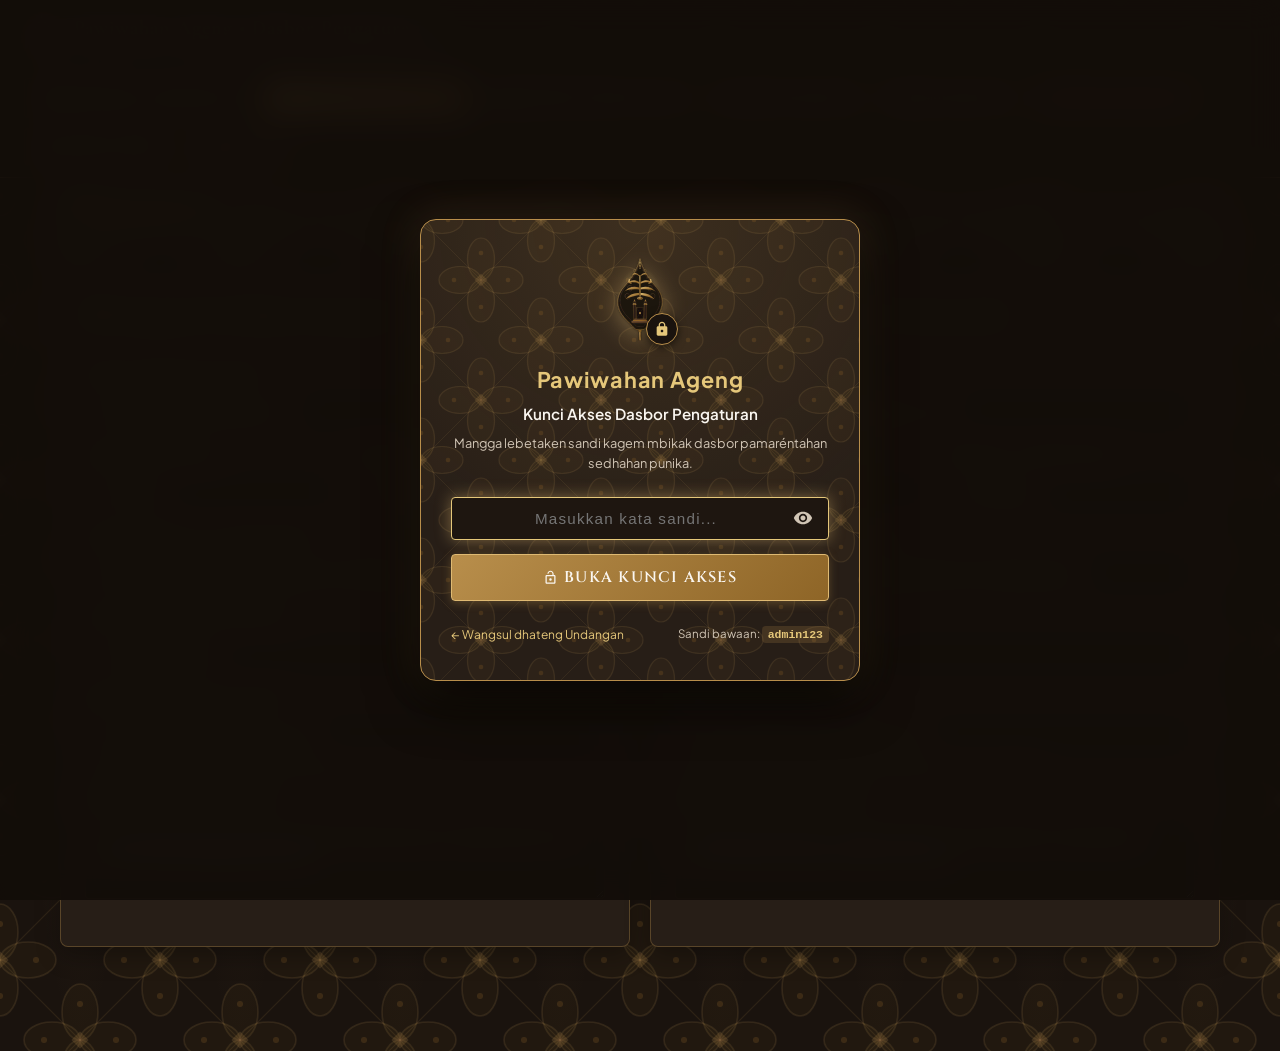
==== commit 8a6e5672: "feat(security): tambahkan sistem proteksi kata sandi untuk admin.html (default: admin123, fitur gant" ====
--- a/admin.html
+++ b/admin.html
@@ -13,6 +13,45 @@
   <link rel="stylesheet" href="assets/css/admin.css">
 </head>
 <body class="admin-body">
+
+  <!-- ========================================================================
+       SECURITY / LOCK SCREEN OVERLAY
+       ======================================================================== -->
+  <div id="adminLockOverlay" class="admin-lock-overlay" role="dialog" aria-modal="true" aria-label="Kunci Akses Admin">
+    <div class="admin-lock-card">
+      <div class="admin-lock-icon-wrap">
+        <img src="assets/images/gunungan.svg" alt="Gunungan Wayang" class="admin-lock-gunungan">
+        <div class="admin-lock-badge">
+          <svg viewBox="0 0 24 24"><path d="M18 8h-1V6c0-2.76-2.24-5-5-5S7 3.24 7 6v2H6c-1.1 0-2 .9-2 2v10c0 1.1.9 2 2 2h12c1.1 0 2-.9 2-2V10c0-1.1-.9-2-2-2zm-6 9c-1.1 0-2-.9-2-2s.9-2 2-2 2 .9 2 2-.9 2-2 2zm3.1-9H8.9V6c0-1.71 1.39-3.1 3.1-3.1 1.71 0 3.1 1.39 3.1 3.1v2z"/></svg>
+        </div>
+      </div>
+
+      <h2 class="admin-lock-title">Pawiwahan Ageng</h2>
+      <div class="admin-lock-subtitle">Kunci Akses Dasbor Pengaturan</div>
+      <p class="admin-lock-desc">Mangga lebetaken sandi kagem mbikak dasbor pamaréntahan sedhahan punika.</p>
+
+      <form id="adminLockForm" class="admin-lock-form" onsubmit="return false;">
+        <div class="admin-lock-input-group">
+          <input type="password" id="adminPasswordInput" class="admin-lock-input" placeholder="Masukkan kata sandi..." autocomplete="current-password" required>
+          <button type="button" id="btnTogglePasswordView" class="admin-lock-eye-btn" title="Lihat kata sandi">
+            <svg viewBox="0 0 24 24"><path d="M12 4.5C7 4.5 2.73 7.61 1 12c1.73 4.39 6 7.5 11 7.5s9.27-3.11 11-7.5c-1.73-4.39-6-7.5-11-7.5zM12 17c-2.76 0-5-2.24-5-5s2.24-5 5-5 5 2.24 5 5-2.24 5-5 5zm0-8c-1.66 0-3 1.34-3 3s1.34 3 3 3 3-1.34 3-3-1.34-3-3-3z"/></svg>
+          </button>
+        </div>
+
+        <div id="adminLockError" class="admin-lock-error" style="display: none;"></div>
+
+        <button type="submit" id="btnUnlockAdmin" class="adm-btn adm-btn-primary admin-lock-submit-btn">
+          <svg viewBox="0 0 24 24"><path d="M12 17c1.1 0 2-.9 2-2s-.9-2-2-2-2 .9-2 2 .9 2 2 2zm6-9h-1V6c0-2.76-2.24-5-5-5S7 3.24 7 6h1.9c0-1.71 1.39-3.1 3.1-3.1 1.71 0 3.1 1.39 3.1 3.1v2H6c-1.1 0-2 .9-2 2v10c0 1.1.9 2 2 2h12c1.1 0 2-.9 2-2V10c0-1.1-.9-2-2-2zm0 12H6V10h12v10z"/></svg>
+          Buka Kunci Akses
+        </button>
+
+        <div class="admin-lock-footer-links">
+          <a href="index.html" class="admin-lock-back-link">&larr; Wangsul dhateng Undangan</a>
+          <span class="admin-lock-hint">Sandi bawaan: <code>admin123</code></span>
+        </div>
+      </form>
+    </div>
+  </div>
 
   <!-- ========================================================================
        TOP NAVBAR / ACTION BAR
@@ -55,6 +94,16 @@
       <button id="btnResetConfig" type="button" class="adm-btn adm-btn-danger" title="Kembalikan semua setelan ke bawaan awal">
         <svg viewBox="0 0 24 24"><path d="M17.65 6.35C16.2 4.9 14.21 4 12 4c-4.42 0-7.99 3.58-7.99 8s3.57 8 7.99 8c3.73 0 6.84-2.55 7.73-6h-2.08c-.82 2.33-3.04 4-5.65 4-3.31 0-6-2.69-6-6s2.69-6 6-6c1.66 0 3.14.69 4.22 1.78L13 11h7V4l-2.35 2.35z"/></svg>
         Reset Default
+      </button>
+
+      <button id="btnOpenChangePass" type="button" class="adm-btn adm-btn-outline" title="Ganti Sandi Administrator">
+        <svg viewBox="0 0 24 24"><path d="M12.65 10C11.83 7.67 9.61 6 7 6c-3.31 0-6 2.69-6 6s2.69 6 6 6c2.61 0 4.83-1.67 5.65-4H17v4h4v-4h2v-4H12.65zM7 14c-1.1 0-2-.9-2-2s.9-2 2-2 2 .9 2 2-.9 2-2 2z"/></svg>
+        Ganti Sandi
+      </button>
+
+      <button id="btnLockAdmin" type="button" class="adm-btn adm-btn-outline" style="border-color: rgba(211,69,56,0.4); color: #FF8E85;" title="Kunci Dasbor &amp; Keluar">
+        <svg viewBox="0 0 24 24"><path d="M18 8h-1V6c0-2.76-2.24-5-5-5S7 3.24 7 6v2H6c-1.1 0-2 .9-2 2v10c0 1.1.9 2 2 2h12c1.1 0 2-.9 2-2V10c0-1.1-.9-2-2-2zm-6 9c-1.1 0-2-.9-2-2s.9-2 2-2 2 .9 2 2-.9 2-2 2zm3.1-9H8.9V6c0-1.71 1.39-3.1 3.1-3.1 1.71 0 3.1 1.39 3.1 3.1v2z"/></svg>
+        Kunci
       </button>
 
       <input type="file" id="admFileInput" class="adm-hidden-file" accept=".json">
@@ -529,8 +578,8 @@
         </div>
         <div class="adm-form-group">
           <label class="adm-label">URL Undangan Pernikahan Anda</label>
-          <input type="url" id="guestBaseUrl" class="adm-input" placeholder="https://liahne-fernando.vercel.app/index.html">
-          <div class="adm-help">Otomatis mendeteksi domain tempat undangan di-hosting. Jika sudah memiliki domain kustom (misal: <code>https://liahnefernando.com/</code>), masukkan di sini agar link yang dibagikan tepat.</div>
+          <input type="url" id="guestBaseUrl" class="adm-input" placeholder="https://habib-syukron.github.io/undnagan-digital/index.html">
+          <div class="adm-help">Otomatis mendeteksi domain tempat undangan di-hosting (GitHub Pages / domain kustom). Jika ingin disesuaikan manual, masukkan di sini.</div>
         </div>
       </div>
 
@@ -801,6 +850,38 @@
     <span id="admToastText">Perubahan berhasil disimpan!</span>
   </div>
 
+  <!-- ========================================================================
+       MODAL: GANTI KATA SANDI ADMIN
+       ======================================================================== -->
+  <div id="modalChangePass" class="adm-modal" style="display: none;">
+    <div class="adm-modal-backdrop" id="modalChangePassBackdrop"></div>
+    <div class="adm-modal-content" style="max-width: 440px;">
+      <div class="admin-card-header" style="margin-bottom: 16px;">
+        <h2 class="admin-card-title">
+          <svg viewBox="0 0 24 24"><path d="M12.65 10C11.83 7.67 9.61 6 7 6c-3.31 0-6 2.69-6 6s2.69 6 6 6c2.61 0 4.83-1.67 5.65-4H17v4h4v-4h2v-4H12.65zM7 14c-1.1 0-2-.9-2-2s.9-2 2-2 2 .9 2 2-.9 2-2 2z"/></svg>
+          Ubah Kata Sandi Admin
+        </h2>
+      </div>
+      <div class="adm-form-group">
+        <label class="adm-label">Kata Sandi Saat Ini</label>
+        <input type="password" id="currentPassInput" class="adm-input" placeholder="Masukkan sandi saat ini">
+      </div>
+      <div class="adm-form-group">
+        <label class="adm-label">Kata Sandi Baru</label>
+        <input type="password" id="newPassInput" class="adm-input" placeholder="Minimal 4 karakter">
+      </div>
+      <div class="adm-form-group">
+        <label class="adm-label">Ulangi Kata Sandi Baru</label>
+        <input type="password" id="confirmNewPassInput" class="adm-input" placeholder="Ketik ulang sandi baru">
+      </div>
+      <div id="changePassError" class="admin-lock-error" style="display: none; margin-bottom: 14px;"></div>
+      <div style="display: flex; justify-content: flex-end; gap: 10px; margin-top: 16px;">
+        <button type="button" id="btnCancelChangePass" class="adm-btn adm-btn-outline">Batal</button>
+        <button type="button" id="btnSaveNewPass" class="adm-btn adm-btn-primary">Simpan Sandi Baru</button>
+      </div>
+    </div>
+  </div>
+
   <!-- Scripts -->
   <script src="assets/js/admin.js"></script>
 </body>
--- a/assets/css/admin.css
+++ b/assets/css/admin.css
@@ -625,3 +625,244 @@
   display: none;
 }
 
+/* ==========================================================================
+   ADMIN AUTH / LOCK SCREEN STYLES
+   ========================================================================== */
+body.admin-locked {
+  overflow: hidden;
+}
+
+.admin-lock-overlay {
+  position: fixed;
+  inset: 0;
+  z-index: 99999;
+  background: rgba(18, 13, 9, 0.95);
+  backdrop-filter: blur(16px);
+  -webkit-backdrop-filter: blur(16px);
+  display: flex;
+  align-items: center;
+  justify-content: center;
+  padding: 20px;
+}
+
+.admin-lock-card {
+  position: relative;
+  width: 100%;
+  max-width: 440px;
+  background: var(--admin-card-bg);
+  border: 1.5px solid var(--color-gold-prada);
+  border-radius: var(--radius-lg);
+  box-shadow: 0 20px 50px rgba(0, 0, 0, 0.8), 0 0 40px rgba(184, 142, 75, 0.2);
+  padding: 36px 30px;
+  text-align: center;
+  background-image: 
+    radial-gradient(circle at 50% 0%, rgba(184, 142, 75, 0.15) 0%, transparent 70%),
+    url('../images/batik-kawung.svg');
+  background-size: auto, 120px;
+}
+
+.admin-lock-icon-wrap {
+  position: relative;
+  display: inline-block;
+  margin-bottom: 16px;
+}
+
+.admin-lock-gunungan {
+  width: 64px;
+  height: 85px;
+  filter: drop-shadow(0 4px 12px var(--color-gold-glow));
+}
+
+.admin-lock-badge {
+  position: absolute;
+  bottom: -4px;
+  right: -6px;
+  width: 32px;
+  height: 32px;
+  background: var(--admin-bg);
+  border: 1.5px solid var(--color-gold-prada);
+  border-radius: 50%;
+  display: flex;
+  align-items: center;
+  justify-content: center;
+  box-shadow: 0 2px 8px rgba(0, 0, 0, 0.6);
+}
+
+.admin-lock-badge svg {
+  width: 16px;
+  height: 16px;
+  fill: var(--color-gold-light);
+}
+
+.admin-lock-title {
+  font-family: var(--font-heading);
+  font-size: 1.35rem;
+  color: var(--color-gold-light);
+  letter-spacing: 0.04em;
+  margin: 0 0 4px;
+}
+
+.admin-lock-subtitle {
+  font-size: 0.95rem;
+  font-weight: 600;
+  color: var(--admin-text-main);
+  margin-bottom: 8px;
+}
+
+.admin-lock-desc {
+  font-size: 0.8rem;
+  color: var(--admin-text-muted);
+  line-height: 1.5;
+  margin: 0 0 24px;
+}
+
+.admin-lock-form {
+  display: flex;
+  flex-direction: column;
+  gap: 14px;
+}
+
+.admin-lock-input-group {
+  position: relative;
+  width: 100%;
+}
+
+.admin-lock-input {
+  width: 100%;
+  box-sizing: border-box;
+  background: var(--admin-input-bg);
+  border: 1.5px solid var(--admin-input-border);
+  border-radius: var(--radius-sm);
+  color: var(--admin-text-main);
+  font-size: 0.95rem;
+  padding: 12px 44px 12px 16px;
+  text-align: center;
+  letter-spacing: 0.08em;
+  transition: all var(--transition-fast);
+}
+
+.admin-lock-input:focus {
+  outline: none;
+  border-color: var(--color-gold-light);
+  box-shadow: 0 0 16px var(--color-gold-glow);
+}
+
+.admin-lock-input.has-error {
+  border-color: var(--admin-danger);
+  box-shadow: 0 0 12px rgba(211, 69, 56, 0.4);
+}
+
+.admin-lock-eye-btn {
+  position: absolute;
+  right: 10px;
+  top: 50%;
+  transform: translateY(-50%);
+  background: none;
+  border: none;
+  cursor: pointer;
+  padding: 6px;
+  display: flex;
+  align-items: center;
+  justify-content: center;
+  color: var(--admin-text-muted);
+  transition: color 0.2s;
+}
+
+.admin-lock-eye-btn:hover {
+  color: var(--color-gold-light);
+}
+
+.admin-lock-eye-btn svg {
+  width: 20px;
+  height: 20px;
+  fill: currentColor;
+}
+
+.admin-lock-error {
+  background: rgba(211, 69, 56, 0.15);
+  border: 1px solid rgba(211, 69, 56, 0.4);
+  color: #FF8E85;
+  padding: 8px 12px;
+  border-radius: var(--radius-sm);
+  font-size: 0.8rem;
+}
+
+.admin-lock-submit-btn {
+  width: 100%;
+  padding: 12px;
+  font-size: 0.95rem;
+  justify-content: center;
+}
+
+.admin-lock-footer-links {
+  display: flex;
+  justify-content: space-between;
+  align-items: center;
+  margin-top: 10px;
+  font-size: 0.75rem;
+  flex-wrap: wrap;
+  gap: 8px;
+}
+
+.admin-lock-back-link {
+  color: var(--color-gold-light);
+  text-decoration: none;
+  transition: color 0.2s;
+}
+
+.admin-lock-back-link:hover {
+  text-decoration: underline;
+}
+
+.admin-lock-hint {
+  color: var(--admin-text-muted);
+  font-size: 0.72rem;
+}
+
+.admin-lock-hint code {
+  background: rgba(184, 142, 75, 0.2);
+  padding: 2px 6px;
+  border-radius: 4px;
+  color: var(--color-gold-light);
+  font-weight: 600;
+}
+
+@keyframes shakeAnim {
+  0%, 100% { transform: translateX(0); }
+  20%, 60% { transform: translateX(-8px); }
+  40%, 80% { transform: translateX(8px); }
+}
+
+.shake-anim {
+  animation: shakeAnim 0.45s ease;
+}
+
+/* Modal Window */
+.adm-modal {
+  position: fixed;
+  inset: 0;
+  z-index: 10000;
+  display: flex;
+  align-items: center;
+  justify-content: center;
+  padding: 20px;
+}
+
+.adm-modal-backdrop {
+  position: absolute;
+  inset: 0;
+  background: rgba(0, 0, 0, 0.75);
+  backdrop-filter: blur(8px);
+}
+
+.adm-modal-content {
+  position: relative;
+  width: 100%;
+  background: var(--admin-card-bg);
+  border: 1.5px solid var(--color-gold-prada);
+  border-radius: var(--radius-md);
+  padding: 24px;
+  box-shadow: 0 16px 40px rgba(0, 0, 0, 0.8);
+}
+
+
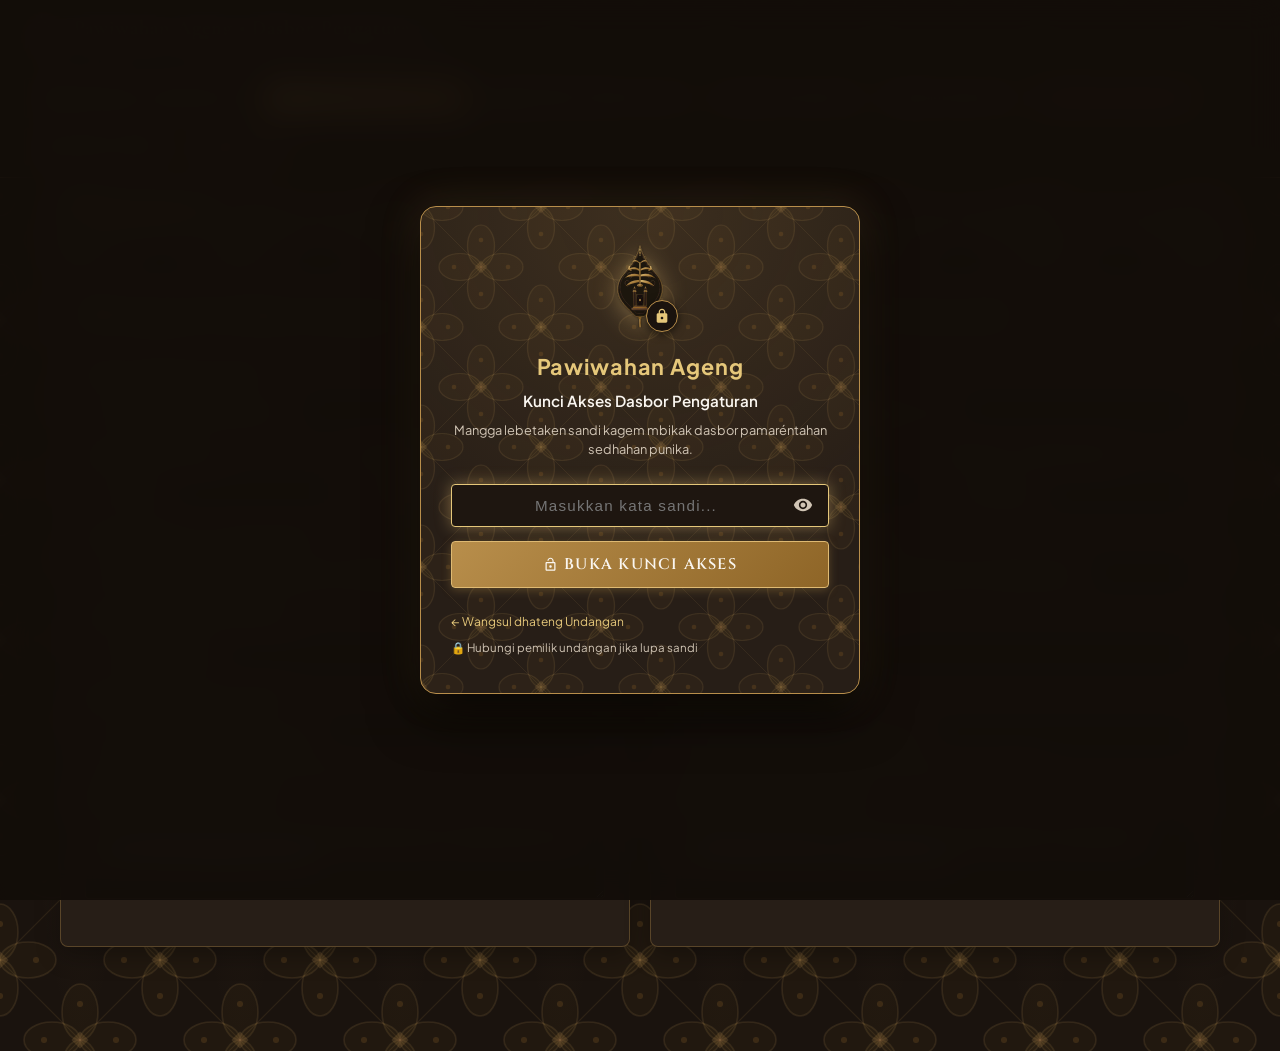
==== commit 9dabd2e2: "security: perkuat autentikasi admin — SHA-256 hashing, brute-force lockout 5x/60s, session timeout 3" ====
--- a/admin.html
+++ b/admin.html
@@ -47,7 +47,7 @@
 
         <div class="admin-lock-footer-links">
           <a href="index.html" class="admin-lock-back-link">&larr; Wangsul dhateng Undangan</a>
-          <span class="admin-lock-hint">Sandi bawaan: <code>admin123</code></span>
+          <span class="admin-lock-hint">🔒 Hubungi pemilik undangan jika lupa sandi</span>
         </div>
       </form>
     </div>
@@ -578,7 +578,7 @@
         </div>
         <div class="adm-form-group">
           <label class="adm-label">URL Undangan Pernikahan Anda</label>
-          <input type="url" id="guestBaseUrl" class="adm-input" placeholder="https://habib-syukron.github.io/undnagan-digital/index.html">
+          <input type="url" id="guestBaseUrl" class="adm-input" placeholder="https://habib-syukron.github.io/undangan-digital/index.html">
           <div class="adm-help">Otomatis mendeteksi domain tempat undangan di-hosting (GitHub Pages / domain kustom). Jika ingin disesuaikan manual, masukkan di sini.</div>
         </div>
       </div>
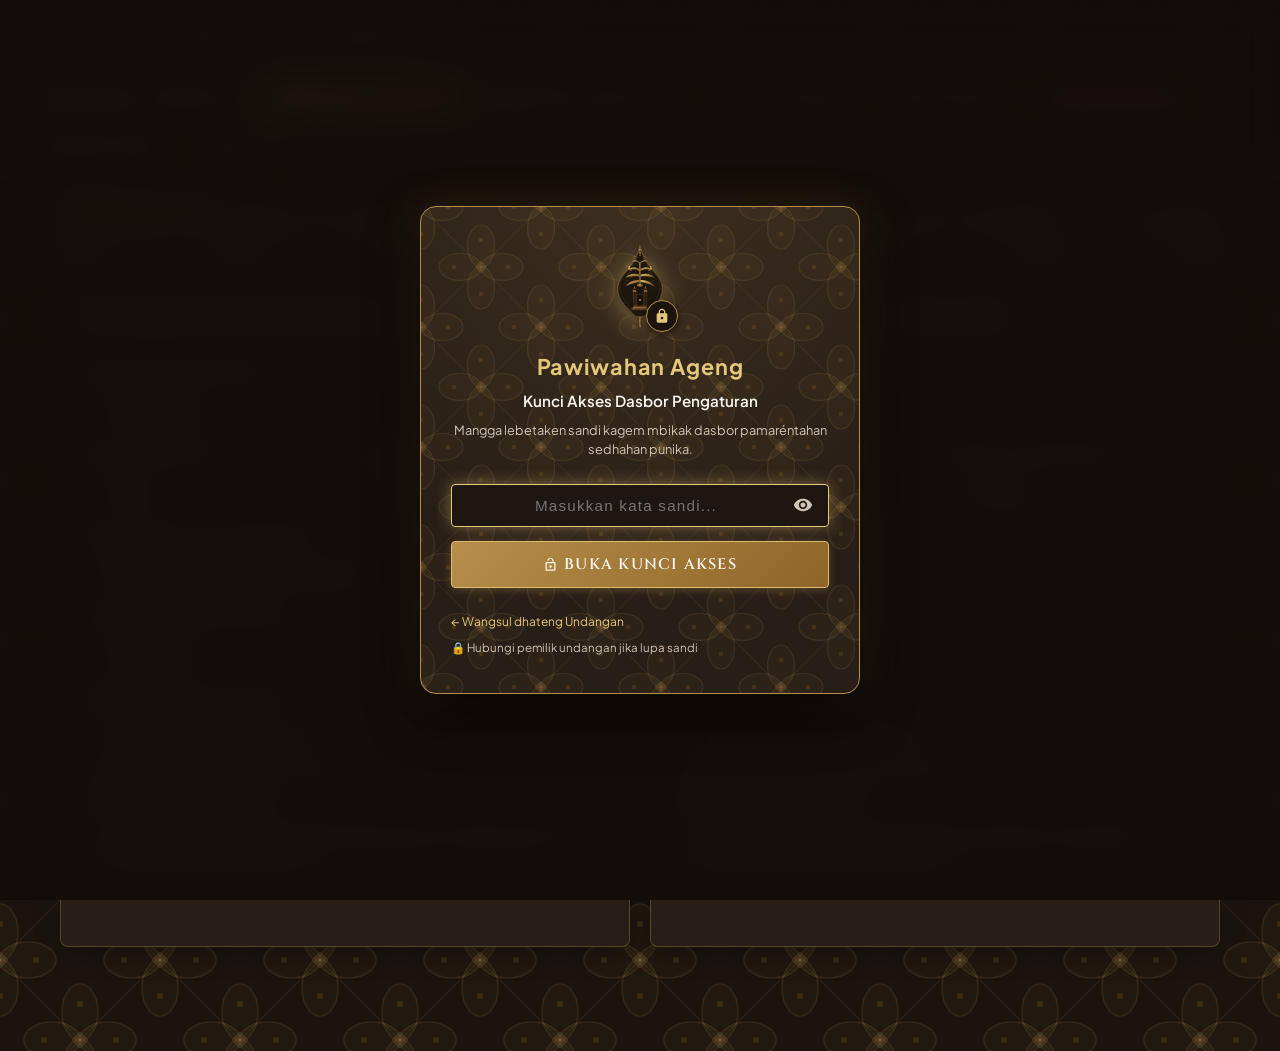
==== commit 6b7e6f65: "Update konfigurasi pengantin Komang & Hida serta integrasi Google Sheets" ====
--- a/admin.html
+++ b/admin.html
@@ -533,6 +533,20 @@
           <div class="adm-form-group">
             <label class="adm-label">Pesan Pembuka Default</label>
             <textarea id="cfgRsvpPesan" class="adm-textarea" placeholder="Sugeng rawuh! Kula ngaturaken matur nuwun inggil serat sedhahanipun."></textarea>
+          </div>
+
+          <div class="adm-form-group" style="margin-top: 20px; border-top: 1px dashed rgba(184,142,75,0.25); padding-top: 16px;">
+            <div style="display: flex; justify-content: space-between; align-items: center; margin-bottom: 6px;">
+              <label class="adm-label" style="margin-bottom: 0;">URL Google Sheets Web App (Database Online)</label>
+              <span class="adm-badge" style="background: rgba(37,211,102,0.15); color: #25D366; font-size: 0.72rem; padding: 2px 8px; border-radius: 4px; border: 1px solid rgba(37,211,102,0.3);">Permanen &amp; Gratis</span>
+            </div>
+            <input type="url" id="cfgRsvpGsheetUrl" class="adm-input" placeholder="https://script.google.com/macros/s/.../exec">
+            <div class="adm-help" style="margin-top: 6px; line-height: 1.5;">
+              Hubungkan formulir RSVP &amp; Buku Rawuh ke Google Sheets agar ucapan doa &amp; konfirmasi dari seluruh tamu tersimpan permanen dan tampil untuk semua pengunjung.
+            </div>
+            <button type="button" id="btnOpenGsheetGuide" class="adm-btn adm-btn-outline adm-btn-sm" style="margin-top: 10px; width: 100%;">
+              📋 Panduan Setup &amp; Salin Kode Google Apps Script
+            </button>
           </div>
         </div>
 
@@ -791,7 +805,8 @@
             Statistik Kehadiran &amp; Buku Rawuh (Data Asli)
           </h2>
           <div style="display: flex; gap: 8px; flex-wrap: wrap;">
-            <button type="button" id="btnRefreshBukuRawuh" class="adm-btn adm-btn-outline adm-btn-sm">🔄 Muat Ulang</button>
+            <button type="button" id="btnRefreshBukuRawuh" class="adm-btn adm-btn-outline adm-btn-sm" title="Muat ulang data dari memori browser">🔄 Muat Ulang</button>
+            <button type="button" id="btnSyncGsheet" class="adm-btn adm-btn-outline adm-btn-sm" title="Tarik data ucapan & kehadiran terbaru dari Google Sheets">📥 Tarik Google Sheets</button>
             <button type="button" id="btnExportBukuRawuhCsv" class="adm-btn adm-btn-primary adm-btn-sm">📊 Unduh CSV (Excel)</button>
             <button type="button" id="btnClearBukuRawuh" class="adm-btn adm-btn-danger adm-btn-sm">🗑️ Reset Buku</button>
           </div>
@@ -882,6 +897,49 @@
     </div>
   </div>
 
+  <!-- ========================================================================
+       MODAL: PANDUAN GOOGLE SHEETS APPS SCRIPT
+       ======================================================================== -->
+  <div id="modalGsheetGuide" class="adm-modal" style="display: none;">
+    <div class="adm-modal-backdrop" id="modalGsheetBackdrop"></div>
+    <div class="adm-modal-content" style="max-width: 640px; max-height: 90vh; overflow-y: auto;">
+      <div class="admin-card-header" style="margin-bottom: 16px;">
+        <h2 class="admin-card-title">
+          <svg viewBox="0 0 24 24"><path d="M19 3H5c-1.1 0-2 .9-2 2v14c0 1.1.9 2 2 2h14c1.1 0 2-.9 2-2V5c0-1.1-.9-2-2-2zm-5 14H7v-2h7v2zm3-4H7v-2h10v2zm0-4H7V7h10v2z"/></svg>
+          Panduan Setup Google Sheets (Gratis &amp; Permanen)
+        </h2>
+      </div>
+
+      <div style="font-size: 0.85rem; line-height: 1.6; color: var(--admin-text-main);">
+        <p style="margin-bottom: 12px;">Ikuti langkah mudah ini agar setiap tamu yang mengisi RSVP langsung tersimpan rapi ke Google Spreadsheet Anda:</p>
+        
+        <ol style="padding-left: 20px; margin-bottom: 16px; display: flex; flex-direction: column; gap: 8px;">
+          <li>Buka <a href="https://sheets.new" target="_blank" rel="noopener" style="color: var(--color-gold-light); text-decoration: underline; font-weight: 600;">sheets.new</a> untuk membuat spreadsheet Google baru.</li>
+          <li>Beri nama spreadsheet, contohnya: <em>Buku Rawuh Undangan</em>.</li>
+          <li>Klik menu <strong>Ekstensi (Extensions)</strong> &rarr; <strong>Apps Script</strong>.</li>
+          <li>Hapus seluruh kode bawaan, lalu salin dan tempelkan kode di bawah ini.</li>
+          <li>Klik ikon <strong>Simpan (Save / Disket)</strong>.</li>
+          <li>Klik tombol biru <strong>Terapkan (Deploy)</strong> di kanan atas &rarr; <strong>Penerapan baru (New deployment)</strong>.</li>
+          <li>Klik ikon roda gigi &rarr; pilih <strong>Aplikasi Web (Web app)</strong>.</li>
+          <li>Pada <em>Yang memiliki akses (Who has access)</em>, pilih: <strong style="color: #25D366;">Siapa saja (Anyone)</strong> *(Sangat penting)*.</li>
+          <li>Klik <strong>Terapkan</strong> &rarr; Berikan izin akun Google Anda (Authorize access).</li>
+          <li>Salin <strong>URL Aplikasi Web (Web app URL)</strong> yang berakhiran <code>/exec</code>, lalu tempelkan di kolom input <strong>URL Google Sheets</strong> di panel admin ini!</li>
+        </ol>
+
+        <div style="display: flex; justify-content: space-between; align-items: center; margin-bottom: 6px;">
+          <span style="font-weight: 600; color: var(--color-gold-prada);">Kode Google Apps Script:</span>
+          <button type="button" id="btnCopyGsheetScript" class="adm-btn adm-btn-primary adm-btn-sm">📋 Salin Kode Script</button>
+        </div>
+
+        <textarea id="gsheetScriptCode" class="adm-textarea" rows="10" readonly style="font-family: monospace; font-size: 0.78rem; background: rgba(0,0,0,0.5);"></textarea>
+      </div>
+
+      <div style="display: flex; justify-content: flex-end; margin-top: 16px;">
+        <button type="button" id="btnCloseGsheetGuide" class="adm-btn adm-btn-outline">Tutup</button>
+      </div>
+    </div>
+  </div>
+
   <!-- Scripts -->
   <script src="assets/js/admin.js"></script>
 </body>
